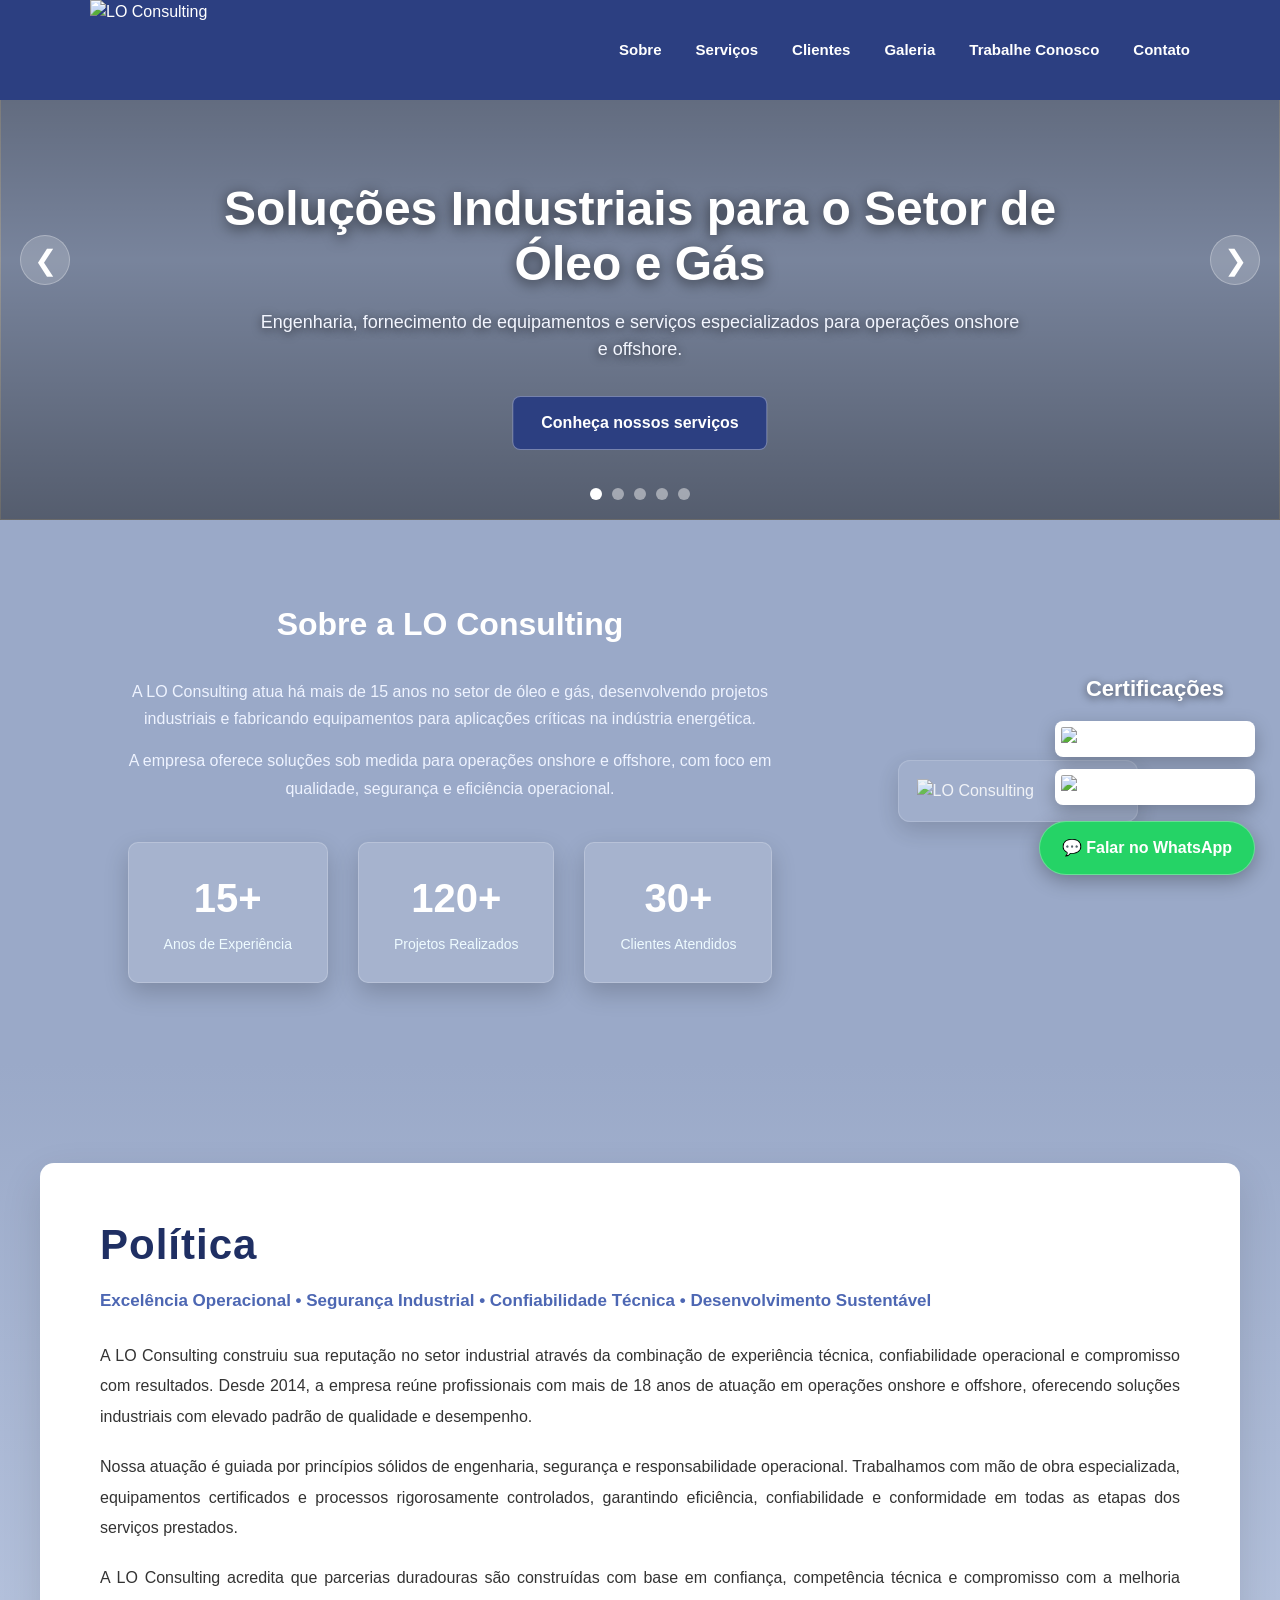
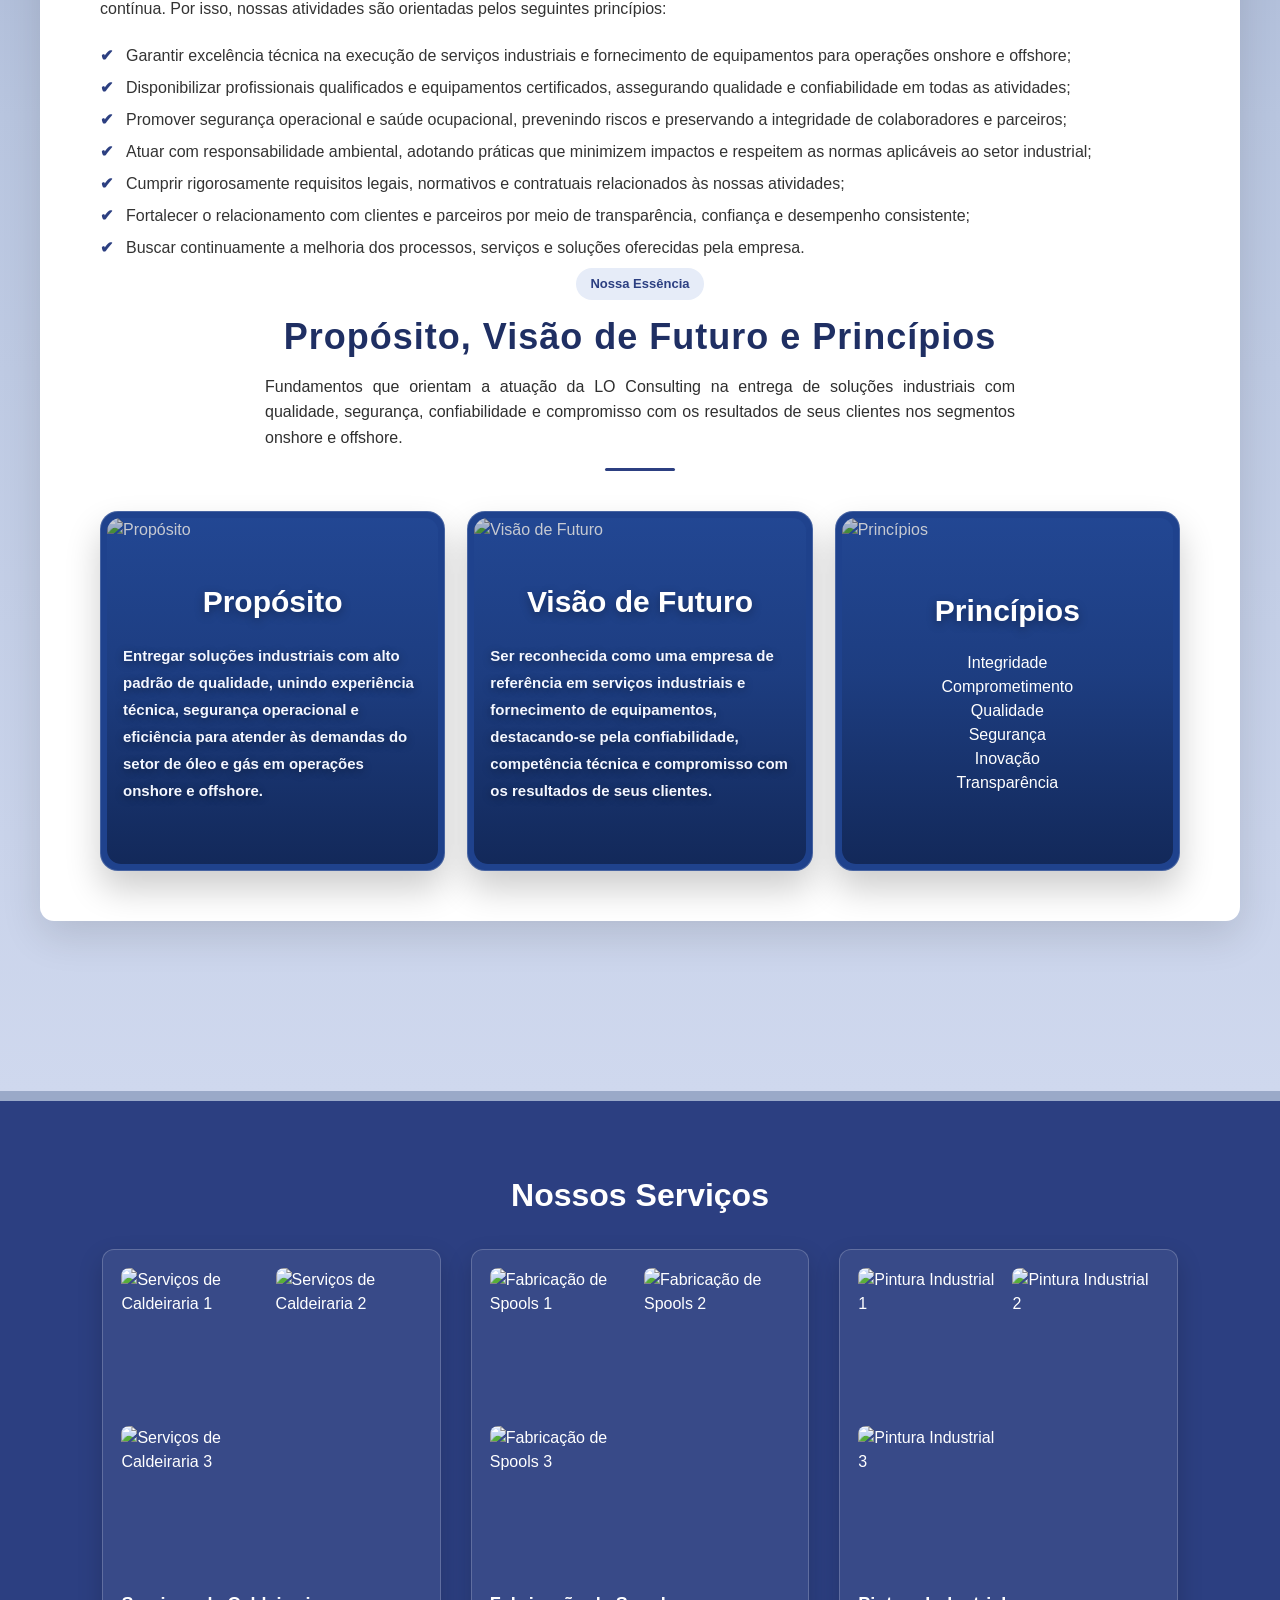
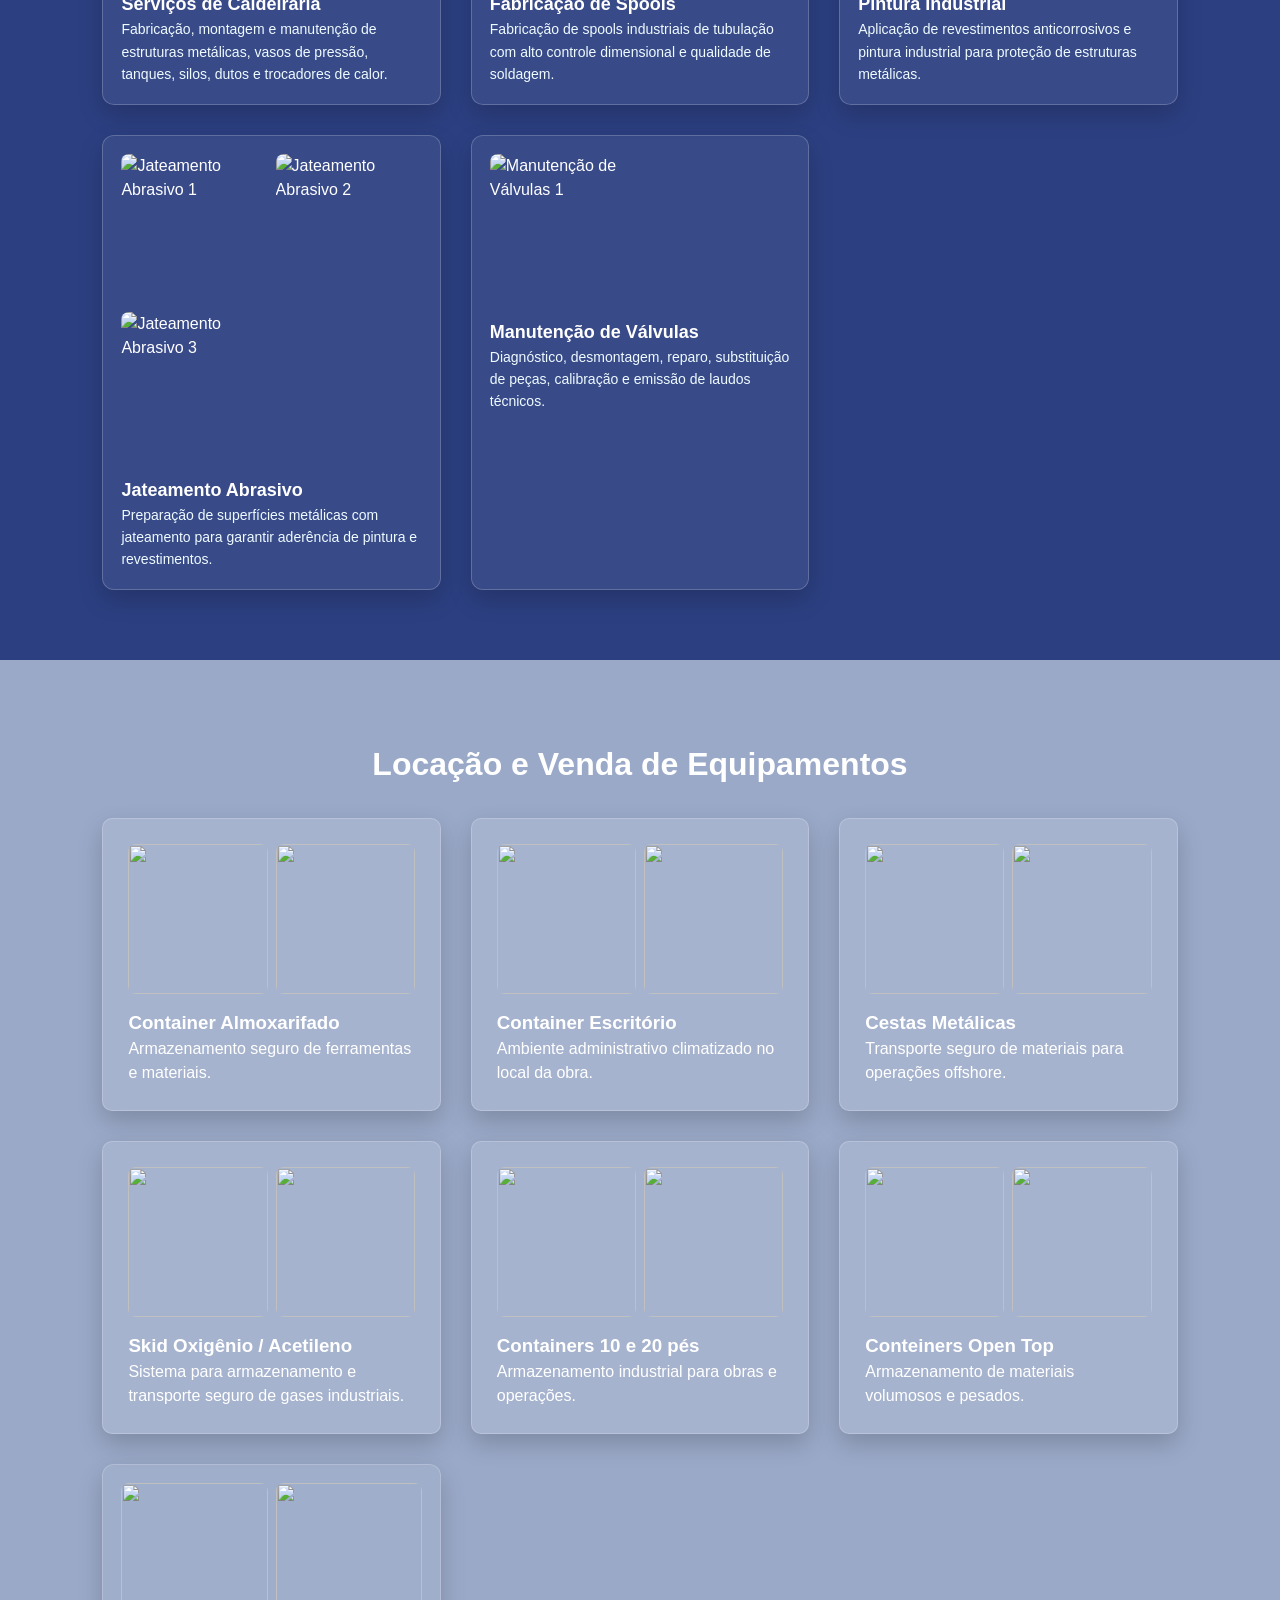
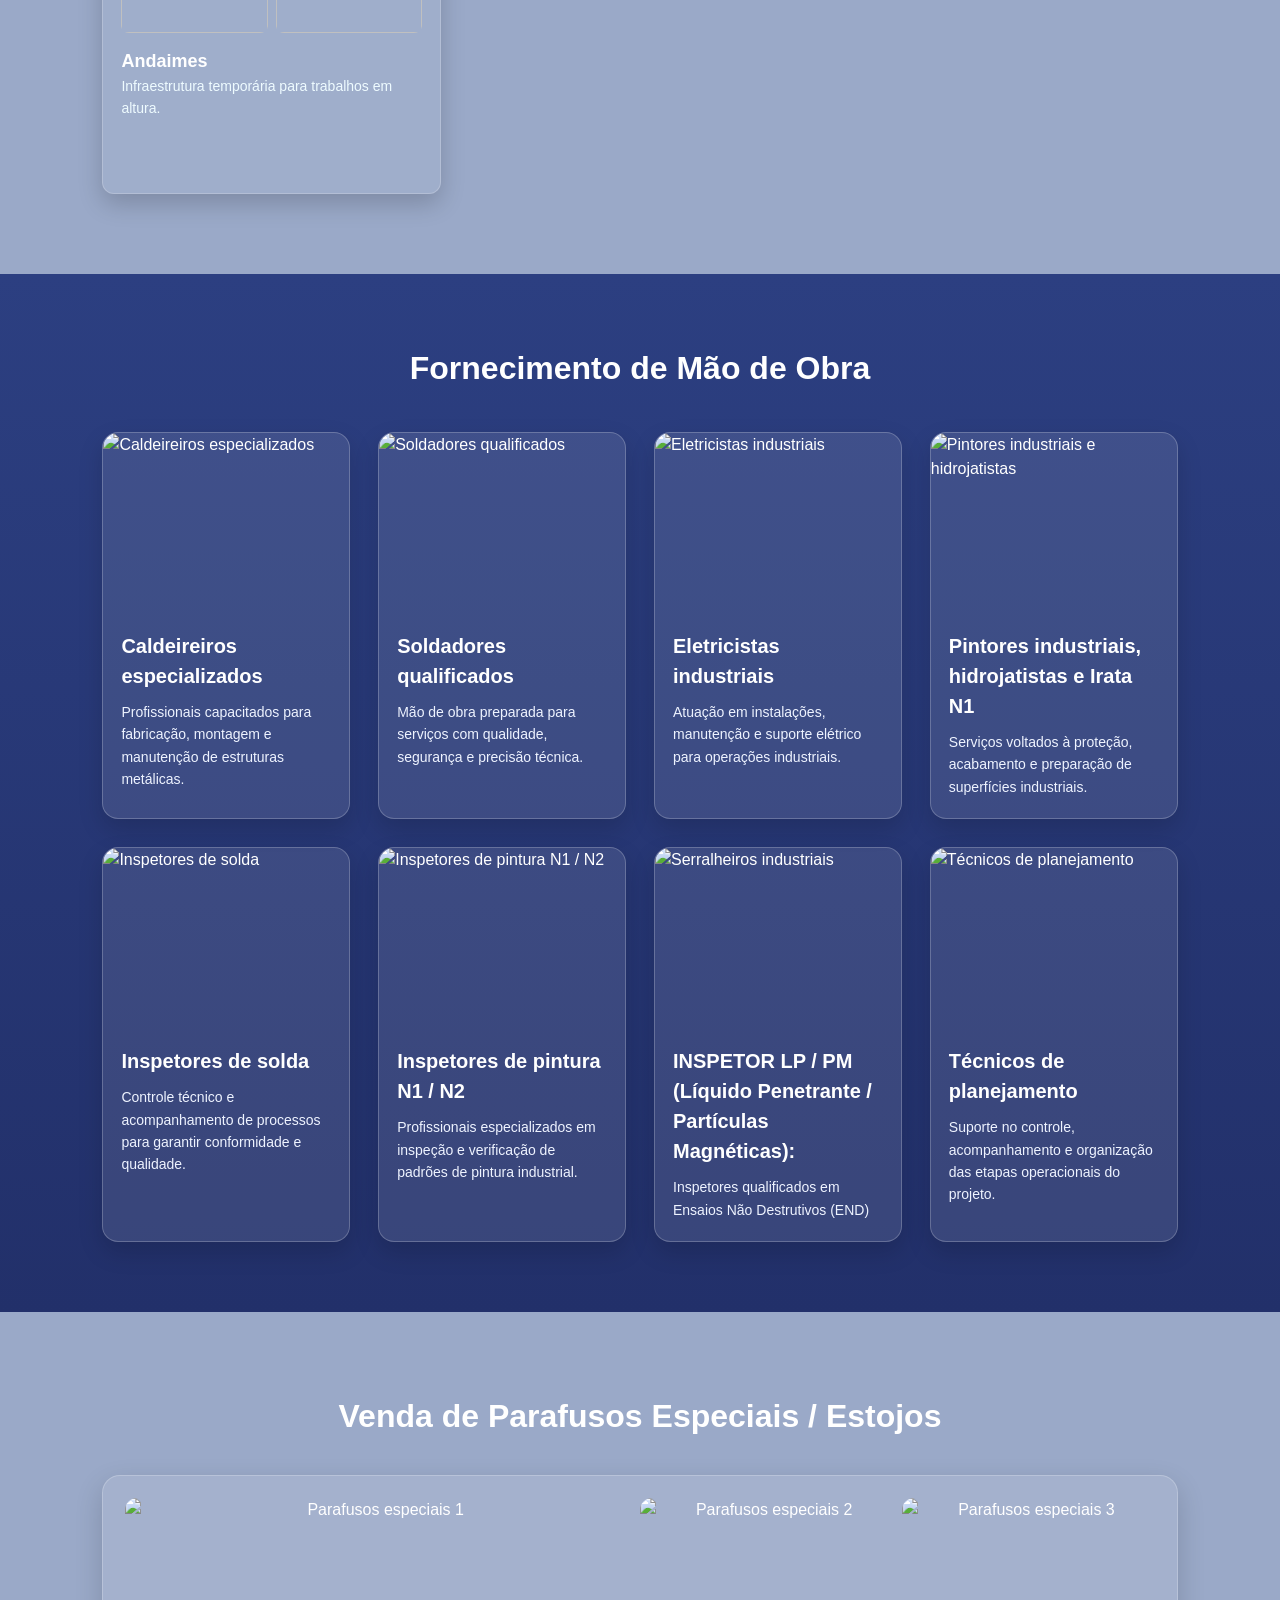
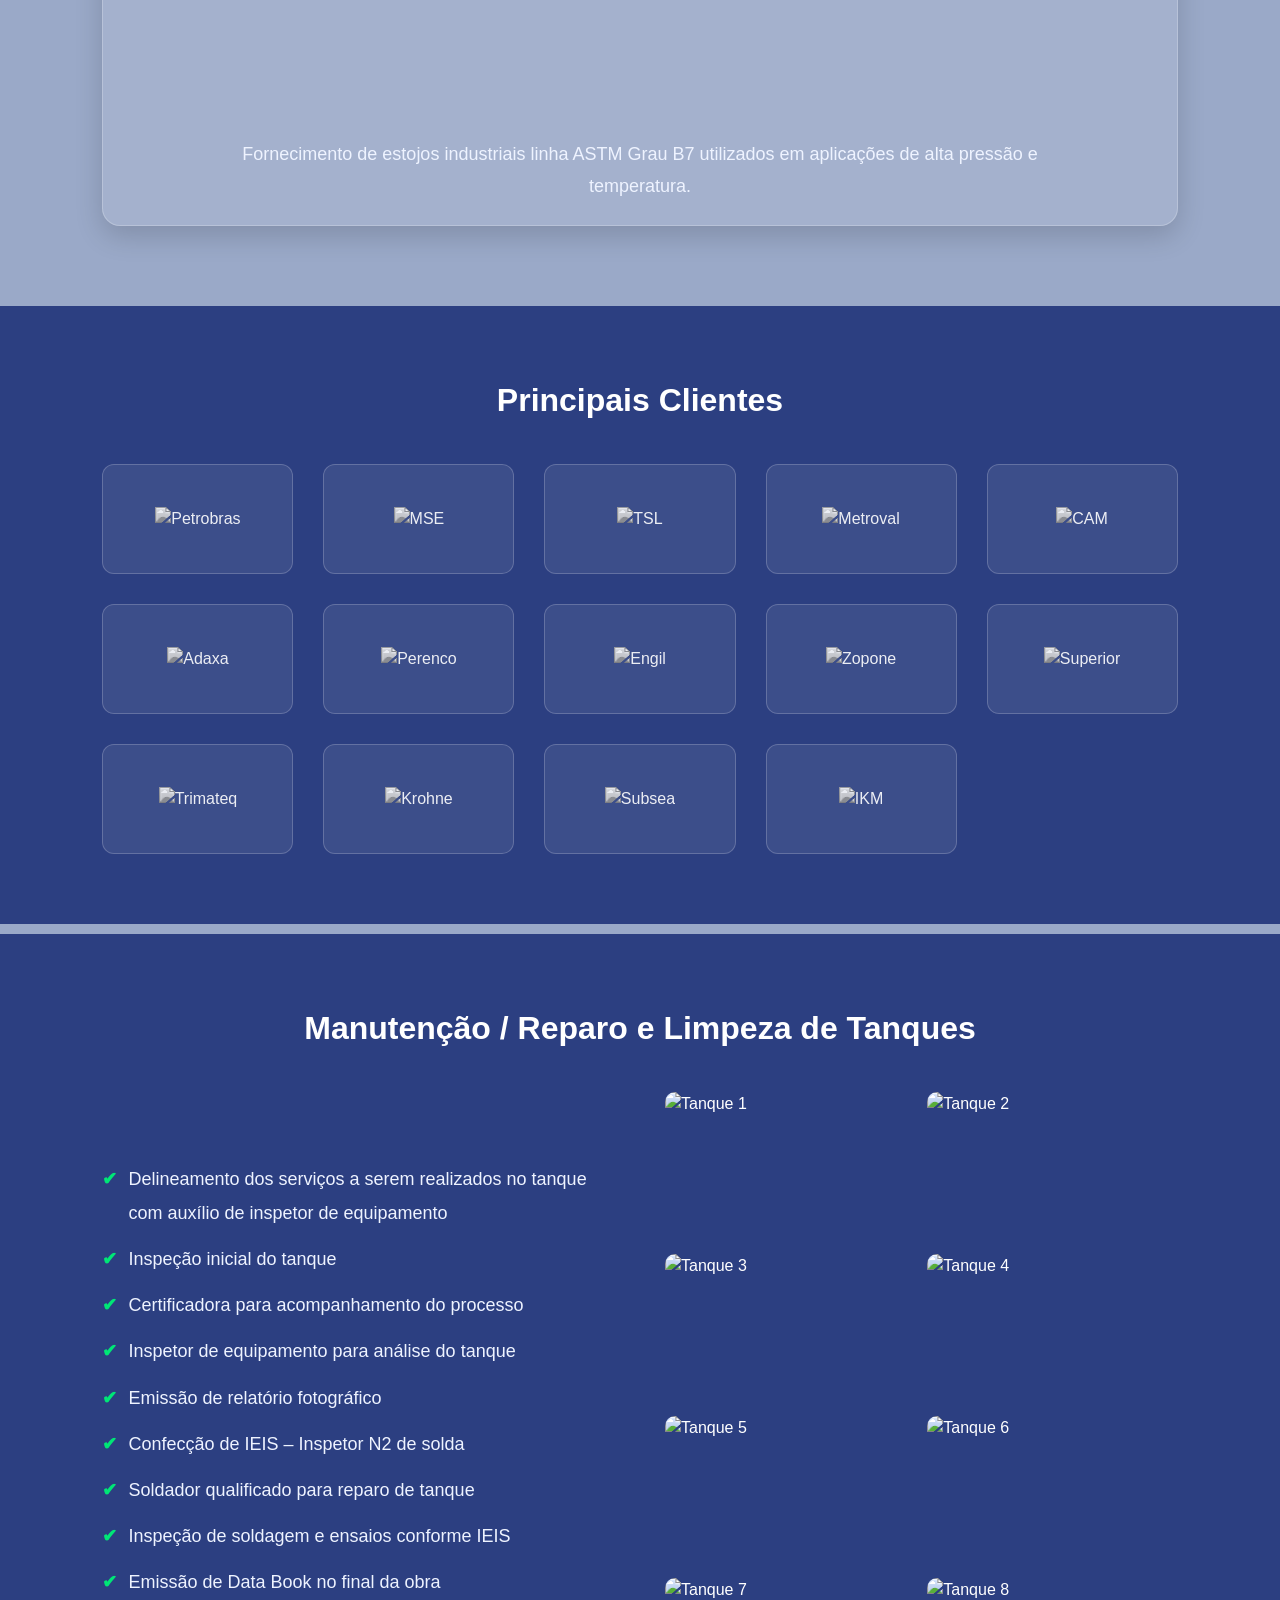
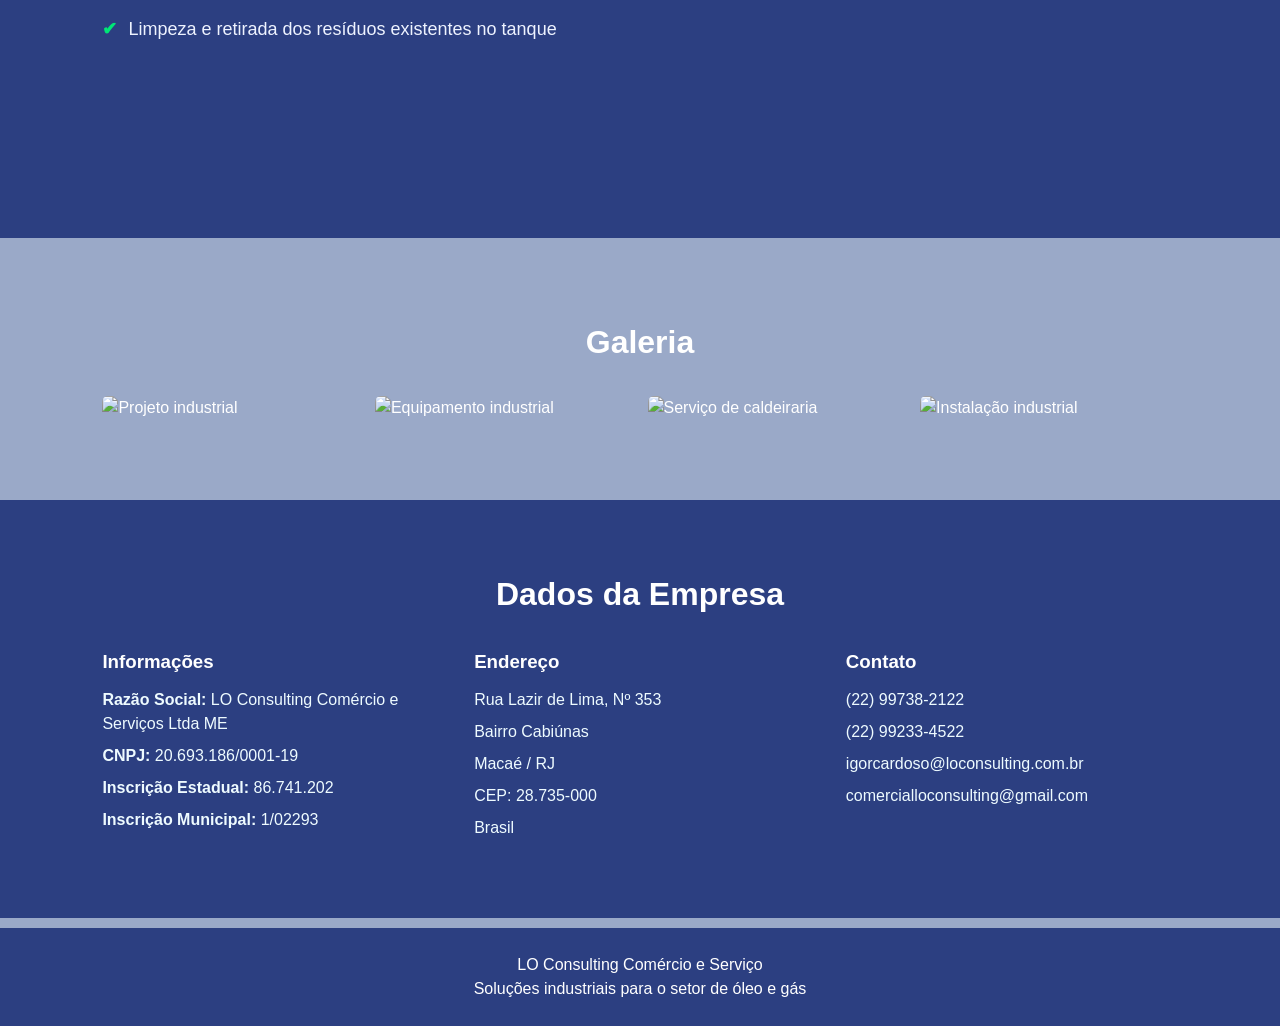
==== index.html @ 10e19c01 "Add files via upload" ====
<!DOCTYPE html>
<html lang="pt-BR">
<head>
  <meta charset="UTF-8">
  <meta name="viewport" content="width=device-width, initial-scale=1.0">
  <title>LO Consulting | Soluções Industriais para Óleo e Gás</title>
  <meta name="description" content="LO Consulting - Engenharia, equipamentos e serviços industriais para o setor de óleo e gás. Soluções para operações onshore e offshore.">
  <meta name="keywords" content="óleo e gás, engenharia industrial, caldeiraria, válvulas industriais, equipamentos offshore">
  <link rel="icon" href="img/logo.png" alt="Logo">
  <link rel="stylesheet" href="style.css">
</head>



<body>

  <!-- HERO -->
 <section class="hero">

  <div class="hero-slider">
    <img src="img/hero1.jpeg" class="slide active">
    <img src="img/hero2.jpeg" class="slide">
    <img src="img/hero3.jpg" class="slide">
    <img src="img/hero4.jpg" class="slide">
    <img src="img/hero5.jpg" class="slide">
  </div>

  <!-- TOPO SOBRE A IMAGEM -->
<div class="hero-top">
  <div class="hero-logo">
    <img src="img/logo.png" alt="LO Consulting">
  </div>

  <nav class="hero-menu">
    <a href="#sobre">Sobre</a>
    <a href="#servicos">Serviços</a>
    <a href="#clientes">Clientes</a>
    <a href="#galeria">Galeria</a>
    <a href="trabalhe-conosco.html">Trabalhe Conosco</a>
    <a href="#dados">Contato</a>
  </nav>

</div>

  <div class="slider-buttons">
    <button id="prev">&#10094;</button>
    <button id="next">&#10095;</button>
  </div>

  <div class="slider-dots"></div>

  <div class="hero-content">
  <h1>Soluções Industriais para o Setor de Óleo e Gás</h1>

  <p>
    Engenharia, fornecimento de equipamentos e serviços especializados
    para operações onshore e offshore.
  </p>
</div>

<a href="#servicos" class="btn">Conheça nossos serviços</a>
</section>

  <!-- SOBRE -->
  <section id="sobre" class="sobre reveal">
   <div class="sobre-container">

<div class="sobre-texto">

<h2 class="section-title">Sobre a LO Consulting</h2>

<p>
A LO Consulting atua há mais de 15 anos no setor de óleo e gás,
desenvolvendo projetos industriais e fabricando equipamentos
para aplicações críticas na indústria energética.
</p>

<p>
A empresa oferece soluções sob medida para operações onshore e offshore,
com foco em qualidade, segurança e eficiência operacional.
</p>

<div class="sobre-numeros">

<div class="numero">
<h3 class="counter" data-target="15">0</h3>
<p>Anos de Experiência</p>
</div>

<div class="numero">
<h3 class="counter" data-target="120">0</h3>
<p>Projetos Realizados</p>
</div>

<div class="numero">
<h3 class="counter" data-target="30">0</h3>
<p>Clientes Atendidos</p>
</div>

</div>

</div>

<div class="sobre-img">
<img src="img/logo.png" alt="LO Consulting">
</div>

</div>
  </section>

<section class="politica-mvv" id="politica-mvv">
  <div class="pmvv-container">

    <div class="pmvv-topo">
      <h2>Política</h2>
      <h3>Excelência Operacional • Segurança Industrial • Confiabilidade Técnica • Desenvolvimento Sustentável</h3>

      <p>
       A LO Consulting construiu sua reputação no setor industrial através da combinação
de experiência técnica, confiabilidade operacional e compromisso com resultados.
Desde 2014, a empresa reúne profissionais com mais de 18 anos de atuação em
operações onshore e offshore, oferecendo soluções industriais com elevado padrão
de qualidade e desempenho.
      </p>
      <p>
Nossa atuação é guiada por princípios sólidos de engenharia, segurança e
responsabilidade operacional. Trabalhamos com mão de obra especializada,
equipamentos certificados e processos rigorosamente controlados, garantindo
eficiência, confiabilidade e conformidade em todas as etapas dos serviços
prestados.
</p>

<p>
A LO Consulting acredita que parcerias duradouras são construídas com base em
confiança, competência técnica e compromisso com a melhoria contínua.
Por isso, nossas atividades são orientadas pelos seguintes princípios:
</p>

      <ul class="pmvv-politica-lista">

<li>Garantir excelência técnica na execução de serviços industriais e fornecimento de equipamentos para operações onshore e offshore;</li>

<li>Disponibilizar profissionais qualificados e equipamentos certificados, assegurando qualidade e confiabilidade em todas as atividades;</li>

<li>Promover segurança operacional e saúde ocupacional, prevenindo riscos e preservando a integridade de colaboradores e parceiros;</li>

<li>Atuar com responsabilidade ambiental, adotando práticas que minimizem impactos e respeitem as normas aplicáveis ao setor industrial;</li>

<li>Cumprir rigorosamente requisitos legais, normativos e contratuais relacionados às nossas atividades;</li>

<li>Fortalecer o relacionamento com clientes e parceiros por meio de transparência, confiança e desempenho consistente;</li>

<li>Buscar continuamente a melhoria dos processos, serviços e soluções oferecidas pela empresa.</li>

</ul>

  <div class="mvv-header">
  <span class="mvv-tag">Nossa Essência</span>
<h2>Propósito, Visão de Futuro e Princípios</h2>
  <p>
    Fundamentos que orientam a atuação da LO Consulting na entrega de soluções
    industriais com qualidade, segurança, confiabilidade e compromisso com os
    resultados de seus clientes nos segmentos onshore e offshore.
  </p>
</div>

  <div class="mvv-grid">

  <div class="mvv-card"
       data-title="Propósito"
       data-image="img/missao.jpg"
       data-text="Entregar soluções industriais com alto padrão de qualidade, unindo experiência técnica, segurança operacional e eficiência para atender às demandas do setor de óleo e gás em operações onshore e offshore.">
    <img src="img/missao.jpg" alt="Propósito" class="mvv-bg">
    <div class="mvv-overlay"></div>
    <div class="mvv-content">
      <h3>Propósito</h3>
      <p>
        Entregar soluções industriais com alto padrão de qualidade, unindo experiência técnica, segurança operacional e eficiência para atender às demandas do setor de óleo e gás em operações onshore e offshore.
      </p>
    </div>
  </div>

  <div class="mvv-card"
       data-title="Visão de Futuro"
       data-image="img/visao.jpg"
       data-text="Ser reconhecida como uma empresa de referência em serviços industriais e fornecimento de equipamentos, destacando-se pela confiabilidade, competência técnica e compromisso com os resultados de seus clientes.">
    <img src="img/visao.jpg" alt="Visão de Futuro" class="mvv-bg">
    <div class="mvv-overlay"></div>
    <div class="mvv-content">
      <h3>Visão de Futuro</h3>
      <p>
        Ser reconhecida como uma empresa de referência em serviços industriais e fornecimento de equipamentos, destacando-se pela confiabilidade, competência técnica e compromisso com os resultados de seus clientes.
      </p>
    </div>
  </div>

  <div class="mvv-card"
       data-title="Princípios"
       data-image="img/valores.jpg"
       data-text="Integridade, comprometimento, qualidade, segurança, inovação e transparência são os princípios que orientam a atuação da LO Consulting em cada projeto e relacionamento com clientes e parceiros.">
    <img src="img/valores.jpg" alt="Princípios" class="mvv-bg">
    <div class="mvv-overlay"></div>
    <div class="mvv-content">
      <h3>Princípios</h3>
      <ul class="mvv-list">
        <li>Integridade</li>
        <li>Comprometimento</li>
        <li>Qualidade</li>
        <li>Segurança</li>
        <li>Inovação</li>
        <li>Transparência</li>
      </ul>
    </div>
  </div>

</div>
    </div>

  </div>
</section>

  <!-- SERVIÇOS -->
  <section id="servicos" class="servicos reveal">

  <h2 class="section-title">Nossos Serviços</h2>

  <div class="services-grid">

    <div class="service-card">
      <div class="service-gallery">
        <img src="img/servico-caldeiraria-1.jpg" alt="Serviços de Caldeiraria 1">
        <img src="img/servico-caldeiraria-2.jpg" alt="Serviços de Caldeiraria 2">
        <img src="img/servico-caldeiraria-3.jpg" alt="Serviços de Caldeiraria 3">
      </div>

      <h3>Serviços de Caldeiraria</h3>

      <p>
        Fabricação, montagem e manutenção de estruturas metálicas,
        vasos de pressão, tanques, silos, dutos e trocadores de calor.
      </p>
    </div>

    <div class="service-card">
      <div class="service-gallery">
        <img src="img/servico-spool-1.jpg" alt="Fabricação de Spools 1">
        <img src="img/servico-spool-2.jpg" alt="Fabricação de Spools 2">
        <img src="img/servico-spool-3.jpg" alt="Fabricação de Spools 3">
      </div>

      <h3>Fabricação de Spools</h3>

      <p>
        Fabricação de spools industriais de tubulação com alto
        controle dimensional e qualidade de soldagem.
      </p>
    </div>

    <div class="service-card">
      <div class="service-gallery">
        <img src="img/servico-pintura-1.jpg" alt="Pintura Industrial 1">
        <img src="img/servico-pintura-2.jpg" alt="Pintura Industrial 2">
        <img src="img/servico-pintura-3.jpg" alt="Pintura Industrial 3">
      </div>

      <h3>Pintura Industrial</h3>

      <p>
        Aplicação de revestimentos anticorrosivos e pintura industrial
        para proteção de estruturas metálicas.
      </p>
    </div>

    <div class="service-card">
      <div class="service-gallery">
        <img src="img/servico-jateamento-1.jpg" alt="Jateamento Abrasivo 1">
        <img src="img/servico-jateamento-2.jpg" alt="Jateamento Abrasivo 2">
        <img src="img/servico-jateamento-3.jpg" alt="Jateamento Abrasivo 3">
      </div>

      <h3>Jateamento Abrasivo</h3>

      <p>
        Preparação de superfícies metálicas com jateamento para
        garantir aderência de pintura e revestimentos.
      </p>
    </div>

    <div class="service-card">
      <div class="service-gallery">
        <img src="img/servico-valvulas-1.jpg" alt="Manutenção de Válvulas 1">
       
      </div>

      <h3>Manutenção de Válvulas</h3>

      <p>
        Diagnóstico, desmontagem, reparo, substituição de peças,
        calibração e emissão de laudos técnicos.
      </p>
    </div>

  </div>

</section>

  <!-- EQUIPAMENTOS -->
  <section class="equipamentos reveal">
  <h2 class="section-title">Locação e Venda de Equipamentos</h2>

  <div class="equip-grid">

    <div class="equip-card">

      <div class="equip-gallery">
        <img src="img/almox1.jpg">
        <img src="img/almox2.jpg">
      </div>

      <h3>Container Almoxarifado</h3>
      <p>Armazenamento seguro de ferramentas e materiais.</p>
    </div>

    <div class="equip-card">

      <div class="equip-gallery">
        <img src="img/escritorio1.jpg">
        <img src="img/escritorio2.jpg">
      </div>

      <h3>Container Escritório</h3>
      <p>Ambiente administrativo climatizado no local da obra.</p>
    </div>

    <div class="equip-card">

      <div class="equip-gallery">
        <img src="img/cesta1.jpg">
        <img src="img/cesta2.jpg">
      </div>

      <h3>Cestas Metálicas</h3>
      <p>Transporte seguro de materiais para operações offshore.</p>
    </div>

    <div class="equip-card">

      <div class="equip-gallery">
        <img src="img/skid1.jpg">
        <img src="img/skid2.jpg">
      </div>

      <h3>Skid Oxigênio / Acetileno</h3>
      <p>Sistema para armazenamento e transporte seguro de gases industriais.</p>
    </div>

    <div class="equip-card">

      <div class="equip-gallery">
        <img src="img/container1.jpg">
        <img src="img/container2.jpg">
      </div>

      <h3>Containers 10 e 20 pés</h3>
      <p>Armazenamento industrial para obras e operações.</p>
    </div>

    <div class="equip-card">
    <div class="equip-gallery">
    <img src="img/container3.jpg">
    <img src="img/container4.jpg">
    </div>
    
    <h3>Conteiners Open Top</h3>
    <p>Armazenamento de materiais volumosos e pesados.</p>
  </div>

  
<div class="service-card">

  <div class="service-gallery">
    <img src="img/andaime1.jpg">
    <img src="img/andaime2.jpg">
  </div>

  <h3>Andaimes</h3>
  <p>Infraestrutura temporária para trabalhos em altura.</p>

</div>
</div>
</section>

  <!-- MÃO DE OBRA -->
  <section class="mao-obra reveal">
  <h2 class="section-title">Fornecimento de Mão de Obra</h2>

  <div class="mao-obra-grid">

    <div class="mao-card">
      <img src="img/caldeireiro.jpg" alt="Caldeireiros especializados">
      <h3>Caldeireiros especializados</h3>
      <p>Profissionais capacitados para fabricação, montagem e manutenção de estruturas metálicas.</p>
    </div>

    <div class="mao-card">
      <img src="img/soldador.jpg" alt="Soldadores qualificados">
      <h3>Soldadores qualificados</h3>
      <p>Mão de obra preparada para serviços com qualidade, segurança e precisão técnica.</p>
    </div>

    <div class="mao-card">
      <img src="img/eletricista.jpg" alt="Eletricistas industriais">
      <h3>Eletricistas industriais</h3>
      <p>Atuação em instalações, manutenção e suporte elétrico para operações industriais.</p>
    </div>

    <div class="mao-card">
      <img src="img/pintor.jpg" alt="Pintores industriais e hidrojatistas">
      <h3>Pintores industriais, hidrojatistas e Irata N1</h3>
      <p>Serviços voltados à proteção, acabamento e preparação de superfícies industriais.</p>
    </div>

    <div class="mao-card">
      <img src="img/inspetor-solda.jpg" alt="Inspetores de solda">
      <h3>Inspetores de solda</h3>
      <p>Controle técnico e acompanhamento de processos para garantir conformidade e qualidade.</p>
    </div>

    <div class="mao-card">
      <img src="img/inspetor-pintura.jpg" alt="Inspetores de pintura N1 / N2">
      <h3>Inspetores de pintura N1 / N2</h3>
      <p>Profissionais especializados em inspeção e verificação de padrões de pintura industrial.</p>
    </div>

    <div class="mao-card">
      <img src="img/inspetorlppm.jpg" alt="Serralheiros industriais">
      <h3>INSPETOR LP / PM (Líquido Penetrante / Partículas Magnéticas):</h3>
      <p>Inspetores qualificados em Ensaios Não Destrutivos (END)</p>

    </div>

    <div class="mao-card">
      <img src="img/planejamento.jpg" alt="Técnicos de planejamento">
      <h3>Técnicos de planejamento</h3>
      <p>Suporte no controle, acompanhamento e organização das etapas operacionais do projeto.</p>
    </div>

  </div>
</section>

  <!-- PARAFUSOS -->
  <section class="parafusos reveal">
  <h2 class="section-title">Venda de Parafusos Especiais / Estojos</h2>

  <div class="parafusos-box">
    <div class="parafusos-gallery">
      <img src="img/parafuso1.jpg" alt="Parafusos especiais 1">
      <img src="img/parafuso2.jpg" alt="Parafusos especiais 2">
      <img src="img/parafuso3.jpg" alt="Parafusos especiais 3">
    </div>

    <div class="parafusos-content">
      <p>
        Fornecimento de estojos industriais linha ASTM Grau B7 utilizados em
        aplicações de alta pressão e temperatura.
      </p>
    </div>
  </div>
</section>

  
  <!-- CLIENTES -->
  <section id="clientes" class="clientes reveal">
    <h2 class="section-title">Principais Clientes</h2>

   <div class="clientes-grid">

  <div><img src="img/petrobras.png" alt="Petrobras"></div>
  <div><img src="img/mse.png" alt="MSE"></div>
  <div><img src="img/tsl.png" alt="TSL"></div>
  <div><img src="img/metroval.png" alt="Metroval"></div>
  <div><img src="img/cam.png" alt="CAM"></div>
  <div><img src="img/adaxa.png" alt="Adaxa"></div>
  <div><img src="img/perenco.png" alt="Perenco"></div>
  <div><img src="img/engil.png" alt="Engil"></div>
  <div><img src="img/zopone.png" alt="Zopone"></div>
  <div><img src="img/superior.png" alt="Superior"></div>
  <div><img src="img/trimateq.png" alt="Trimateq"></div>
  <div><img src="img/krohne.png" alt="Krohne"></div>
  <div><img src="img/subsea.png" alt="Subsea"></div>
  <div><img src="img/ikm.png" alt="IKM"></div>

</div>
  </section>

  <!--limpeza e manutençao de tanques-->
  <section class="tanques reveal">

  <h2 class="section-title">Manutenção / Reparo e Limpeza de Tanques</h2>

  <div class="tanques-container">

    <div class="tanques-texto">

      <ul>

        <li>Delineamento dos serviços a serem realizados no tanque com auxílio de inspetor de equipamento</li>

        <li>Inspeção inicial do tanque</li>

        <li>Certificadora para acompanhamento do processo</li>

        <li>Inspetor de equipamento para análise do tanque</li>

        <li>Emissão de relatório fotográfico</li>

        <li>Confecção de IEIS – Inspetor N2 de solda</li>

        <li>Soldador qualificado para reparo de tanque</li>

        <li>Inspeção de soldagem e ensaios conforme IEIS</li>

        <li>Emissão de Data Book no final da obra</li>

        <li>Limpeza e retirada dos resíduos existentes no tanque</li>

      </ul>

    </div>


    <div class="tanques-gallery">

      <img src="img/tanque1.jpg" alt="Tanque 1">
      <img src="img/tanque2.jpg" alt="Tanque 2">
      <img src="img/tanque3.jpg" alt="Tanque 3">
      <img src="img/tanque4.jpg" alt="Tanque 4">
      <img src="img/tanque5.jpg" alt="Tanque 5">
      <img src="img/tanque6.jpg" alt="Tanque 6">
      <img src="img/tanque7.jpg" alt="Tanque 7">
      <img src="img/tanque8.jpg" alt="Tanque 8">

    </div>

  </div>

</section>

  <!-- GALERIA -->
  <section id="galeria" class="reveal">
    <h2 class="section-title">Galeria</h2>

    <div class="gallery">
      <img src="img/projeto1.jpg" alt="Projeto industrial">
      <img src="img/projeto2.jpg" alt="Equipamento industrial">
      <img src="img/projeto3.jpg" alt="Serviço de caldeiraria">
      <img src="img/projeto4.jpg" alt="Instalação industrial">
    </div>
  </section>

  <!-- DADOS -->
  <section id="dados" class="dados-empresa reveal">
    <h2 class="section-title">Dados da Empresa</h2>

    <div class="dados-grid">
      <div>
        <h3>Informações</h3>
        <p><strong>Razão Social:</strong> LO Consulting Comércio e Serviços Ltda ME</p>
        <p><strong>CNPJ:</strong> 20.693.186/0001-19</p>
        <p><strong>Inscrição Estadual:</strong> 86.741.202</p>
        <p><strong>Inscrição Municipal:</strong> 1/02293</p>
      </div>

      <div>
        <h3>Endereço</h3>
        <p>Rua Lazir de Lima, Nº 353</p>
        <p>Bairro Cabiúnas</p>
        <p>Macaé / RJ</p>
        <p>CEP: 28.735-000</p>
        <p>Brasil</p>
      </div>

      <div>
        <h3>Contato</h3>
        <p>(22) 99738-2122</p>
        <p>(22) 99233-4522</p>
        <p>igorcardoso@loconsulting.com.br</p>
        <p>comercialloconsulting@gmail.com</p>
      </div>
    </div>
  </section>

  <footer>
    <p>LO Consulting Comércio e Serviço</p>
    <p>Soluções industriais para o setor de óleo e gás</p>
  </footer>

  <div id="image-modal" class="image-modal">
    <span class="close">&times;</span>
    <img class="modal-content" id="modal-img" alt="Imagem ampliada">
  </div>
  
  <div class="certificados-flutuantes">

<div class="certificados-titulo">
Certificações
</div>

<img src="img/iso.png" 
class="certificado-float" 
alt="Certificação ISO">

<img src="img/crc.png" 
class="certificado-float" 
alt="Certificado CRC">

</div>

  <a class="whatsapp"
     href="https://wa.me/5522997382122"
     target="_blank"
     aria-label="Falar com LO Consulting no WhatsApp">
    💬 Falar no WhatsApp
  </a>

  <script src="script.js"></script>

<div id="mvvModal" class="mvv-modal">
  <div class="mvv-modal-box">
    <span class="mvv-modal-close">&times;</span>

    <div class="mvv-modal-img-wrap">
      <div id="mvvModalBg" class="mvv-modal-img-bg"></div>
      <img id="mvvModalImg" class="mvv-modal-img-main" src="" alt="">
    </div>

    <h3 id="mvvModalTitle"></h3>
    <div id="mvvModalText"></div>
  </div>
</div>
</body>
</html>
---- style.css ----
/* RESET */
* {
  margin: 0;
  padding: 0;
  box-sizing: border-box;
  font-family: Arial, Helvetica, sans-serif;
}

:root {
  --azul-escuro: #2c3f81;
  --azul-claro: #9aa9c8;
  --azul-hover: #23326a;
  --texto: #ffffff;
  --texto-suave: #eef3ff;
  --card-bg: rgba(255, 255, 255, 0.12);
  --card-border: rgba(255, 255, 255, 0.2);
  --shadow: 0 10px 25px rgba(0, 0, 0, 0.18);
}

html {
  scroll-behavior: smooth;
}

body {
  background: var(--azul-claro);
  color: var(--texto);
  line-height: 1.5;
}

/* IMAGE MODAL */
.image-modal {
  display: none;
  position: fixed;
  inset: 0;
  z-index: 999;
  background: rgba(0, 0, 0, 0.9);
  justify-content: center;
  align-items: center;
  cursor: pointer;
}

.image-modal img {
  max-width: 90%;
  max-height: 90%;
}

.modal-content {
  border-radius: 10px;
}

.close {
  position: absolute;
  top: 30px;
  right: 40px;
  color: white;
  font-size: 40px;
  cursor: pointer;
}

/* HERO */
.hero {
  height: 520px;
  position: relative;
  display: flex;
  align-items: center;
  justify-content: center;
  text-align: center;
  color: white;
  overflow: hidden;
  padding-top: 80px;
}

.hero::after {
  content: "";
  position: absolute;
  inset: 0;
  background: linear-gradient(
    to bottom,
    rgba(0, 0, 0, 0.45),
    rgba(0, 0, 0, 0.22),
    rgba(0, 0, 0, 0.45)
  );
  z-index: 1;
}

.hero-slider {
  position: absolute;
  inset: 0;
  z-index: 0;
}

.slide {
  position: absolute;
  inset: 0;
  width: 100%;
  height: 100%;
  object-fit: cover;
  opacity: 0;
  transition: opacity 1s ease-in-out;
}

.slide.active {
  opacity: 1;
}

/* TOPO DO HERO */
.hero-top {
  position: absolute;
  top: 0;
  left: 0;
  width: 100%;
  min-height: 100px;
  background: var(--azul-escuro);
  display: flex;
  align-items: center;
  justify-content: space-between;
  padding: 0 90px;
  z-index: 5;
}

.hero-logo img {
  height: 100px;
  width: auto;
  display: block;
}

.hero-menu {
  display: flex;
  align-items: center;
  gap: 34px;
}
.menu-curriculo{
background:#2ecc71;
padding:8px 16px;
border-radius:6px;
color:white !important;
font-weight:bold;
transition:0.3s;
}

.menu-curriculo:hover{
background:#27ae60;
}
.hero-menu a {
  color: white;
  text-decoration: none;
  font-weight: 600;
  font-size: 15px;
  transition: color 0.3s ease;
  position: relative;
}

.hero-menu a::after {
  content: "";
  position: absolute;
  left: 0;
  bottom: -6px;
  width: 0;
  height: 2px;
  background: var(--azul-claro);
  transition: width 0.3s ease;
}

.hero-menu a:hover {
  color: var(--azul-claro);
}

.hero-menu a:hover::after {
  width: 100%;
}

/* CERTIFICADOS FLUTUANTES */
.certificados-flutuantes {
  position: fixed;
  right: 25px;
  bottom: 95px;
  display: flex;
  flex-direction: column;
  gap: 12px;
  z-index: 200;
}

.certificados-titulo {
  color: white;
  font-weight: bold;
  font-size: 22px;
  text-align: center;
  margin-bottom: 4px;
  text-shadow: 0 2px 8px rgba(0, 0, 0, 0.6);
}

.certificado-float {
  width: 200px;
  background: white;
  border-radius: 8px;
  box-shadow: 0 6px 18px rgba(0, 0, 0, 0.25);
  padding: 6px;
  cursor: pointer;
  transition: transform 0.3s ease, box-shadow 0.3s ease;
}

.certificado-float:hover {
  transform: scale(1.05);
  box-shadow: 0 10px 24px rgba(0, 0, 0, 0.3);
}




/* CONTEÚDO CENTRAL */
.hero-content {
  position: absolute;
  top: 55%;
  left: 50%;
  transform: translate(-50%, -50%);
  z-index: 2;
  width: min(900px, calc(100% - 40px));
  text-align: center;
  display: flex;
  flex-direction: column;
  align-items: center;
  justify-content: center;
}

.hero h1 {
  width: 100%;
  font-size: 48px;
  line-height: 1.15;
  margin: 0 0 18px 0;
  text-align: center;
  text-shadow: 0 3px 14px rgba(0, 0, 0, 0.65);
}

.hero p {
  width: 100%;
  max-width: 760px;
  margin: 0 auto 28px auto;
  font-size: 18px;
  color: #f3f6ff;
  text-align: center;
  text-shadow: 0 2px 10px rgba(0, 0, 0, 0.65);
}

.btn {
  position: absolute;
  bottom: 70px;
  left: 50%;
  transform: translateX(-50%);
  z-index: 3;
  background: var(--azul-escuro);
  color: #fff;
  padding: 14px 28px;
  text-decoration: none;
  border-radius: 8px;
  font-weight: bold;
  display: inline-block;
  transition: 0.3s;
  border: 1px solid rgba(255, 255, 255, 0.35);
}

.btn:hover {
  background: var(--azul-hover);
  box-shadow: 0 5px 15px rgba(0, 0, 0, 0.25);
}

/* CONTROLES DO SLIDER */
.slider-buttons {
  position: absolute;
  top: 50%;
  width: 100%;
  display: flex;
  justify-content: space-between;
  transform: translateY(-50%);
  z-index: 3;
  padding: 0 20px;
}

.slider-buttons button {
  background: rgba(255, 255, 255, 0.18);
  border: 1px solid rgba(255, 255, 255, 0.28);
  color: white;
  font-size: 28px;
  width: 50px;
  height: 50px;
  cursor: pointer;
  border-radius: 50%;
  display: flex;
  align-items: center;
  justify-content: center;
  transition: 0.3s;
}

.slider-buttons button:hover {
  background: rgba(255, 255, 255, 0.35);
}

.slider-dots {
  position: absolute;
  bottom: 20px;
  width: 100%;
  display: flex;
  justify-content: center;
  gap: 10px;
  z-index: 3;
}

.dot {
  width: 12px;
  height: 12px;
  background: white;
  opacity: 0.45;
  border-radius: 50%;
  cursor: pointer;
}

.dot.active {
  opacity: 1;
  background: #fff;
}

/* SEÇÕES */
section {
  padding: 70px 8%;
  margin-bottom: 10px;
  color: white;
}

.section-title {
  font-size: 32px;
  margin-bottom: 30px;
  color: white;
  text-align: center;
}

/* SOBRE */
.sobre {
  background: var(--azul-claro);
}

.sobre-container {
  display: grid;
  grid-template-columns: 1fr 320px;
  gap: 60px;
  align-items: center;
  max-width: 1100px;
  margin: auto;
}

.sobre-texto {
  text-align: center;
}

.sobre-texto .section-title {
  text-align: center;
}

.sobre-texto p {
  max-width: 760px;
  margin: 0 auto 15px;
  line-height: 1.7;
  color: var(--texto-suave);
}

.sobre-img {
  display: flex;
  justify-content: center;
  align-items: center;
}

.sobre-img img {
  width: 240px;
  height: auto;
  opacity: 0.85;
  filter: brightness(1.1);
  transition: all 0.4s ease;
  border-radius: 12px;
  padding: 18px;
  background: rgba(255, 255, 255, 0.08);
  border: 1px solid rgba(255, 255, 255, 0.18);
  box-shadow: 0 8px 25px rgba(0, 0, 0, 0.18);
  animation: logoFloat 5s ease-in-out infinite;
}

.sobre-img img:hover {
  transform: scale(1.05) translateY(-4px);
  box-shadow: 0 14px 35px rgba(0, 0, 0, 0.28);
  filter: brightness(1.2);
}

@keyframes logoFloat {
  0% {
    transform: translateY(0);
  }
  50% {
    transform: translateY(-6px);
  }
  100% {
    transform: translateY(0);
  }
}

.sobre-numeros {
  display: flex;
  justify-content: center;
  gap: 30px;
  margin-top: 40px;
  flex-wrap: wrap;
}

.numero {
  background: var(--card-bg);
  padding: 25px 35px;
  border-radius: 10px;
  box-shadow: var(--shadow);
  text-align: center;
  transition: 0.3s;
  border: 1px solid var(--card-border);
  min-width: 180px;
}

.numero:hover {
  transform: translateY(-6px);
}

.numero h3 {
  font-size: 40px;
  color: white;
  margin-bottom: 5px;
}

.numero p {
  font-size: 14px;
  color: #eefbff;
  margin: 0;
}

/* =================================
   POLÍTICA + MISSÃO / VISÃO / VALORES
================================= */

.politica-mvv{
  background: linear-gradient(
  180deg,
  #9aa9c8 0%,
  #b8c5df 40%,
  #cfd8ee 100%
  );
  
  padding:100px 20px;
  position:relative;
}


.pmvv-container{
  max-width: 1200px;
  margin: 0 auto;
}

/* TOPO */

.pmvv-topo{
  background:white;
  padding:50px 60px;
  border-radius:14px;
  box-shadow:0 15px 40px rgba(0,0,0,0.12);
  margin-bottom:70px;
  
}

.pmvv-topo h2{
  font-size: 42px;
  letter-spacing:1px;
  color: #1f2f63;
  margin-bottom: 12px;
  font-weight: 800;
}

.pmvv-topo h3{
  font-size: 17px;
  color: #4d67b3;
  margin-bottom: 28px;
  font-weight: 700;
}

.pmvv-topo p{
  font-size: 16px;
  line-height: 1.9;
  color: #333;
  margin-bottom: 20px;
  text-align: justify;
}

.pmvv-politica-lista{
list-style:none;
padding:0;
}

.pmvv-politica-lista li{
padding-left:26px;
color:#333;
position:relative;
margin-bottom:8px;
}

.pmvv-politica-lista li::before{
content:"✔";
position:absolute;
left:0;
color:#2c3f81;
font-weight:bold;
}
/* GRID */

.pmvv-grid{
  display: grid;
  grid-template-columns: repeat(3, 1fr);
  gap: 40px;
  align-items: start;
}

/* ITEM */

.pmvv-item{
  text-align: center;
}

/* CAIXA DA IMAGEM */

.pmvv-imgbox{
  width: 100%;
  max-width: 260px;
  height: 260px;
  margin: 0 auto 24px;
  border: 2px solid #d8deef;
  border-radius: 18px;
  background: #fff;
  box-shadow: 0 10px 25px rgba(0,0,0,0.08);
  display: flex;
  align-items: center;
  justify-content: center;
  padding: 10px;
  overflow: hidden;
}

.pmvv-imgbox img{
  width: 100%;
  height: 100%;
  object-fit: contain; /* mostra a imagem inteira */
  object-position: center;
  display: block;
}

/* TEXTO */

.pmvv-texto h4{
  font-size: 26px;
  color: #1f2f63;
  margin-bottom: 16px;
  font-weight: 800;
}

.pmvv-texto p{
  font-size: 15px;
  line-height: 1.9;
  color: #444;
  text-align: left;
}

.pmvv-texto ul{
  list-style: none;
  padding: 0;
  margin: 0;
  text-align: left;
}

.pmvv-texto ul li{
  font-size: 15px;
  line-height: 1.9;
  color: #444;
  position: relative;
  padding-left: 16px;
  margin-bottom: 2px;
}

.pmvv-texto ul li::before{
  content: "•";
  position: absolute;
  left: 0;
  top: 0;
  color: #39539e;
  font-weight: bold;
}

/* RESPONSIVO */

@media (max-width: 950px){
  .pmvv-grid{
    grid-template-columns: 1fr;
    gap: 50px;
  }

  .pmvv-item{
    max-width: 420px;
    margin: 0 auto;
  }
}

@media (max-width: 600px){
  .politica-mvv{
    padding: 60px 15px;
  }

  .pmvv-topo h2{
    font-size: 32px;
  }

  .pmvv-topo h3{
    font-size: 16px;
  }

  .pmvv-topo p,
  .pmvv-politica-lista li,
  .pmvv-texto p,
  .pmvv-texto ul li{
    font-size: 14px;
  }

  .pmvv-imgbox{
    max-width: 220px;
    height: 220px;
  }

  .pmvv-texto h4{
    font-size: 24px;
  }
}

/* =========================
   MISSÃO / VISÃO / VALORES
========================= */

.mvv-section{
  padding: 70px 20px;
  background: linear-gradient(180deg, #16367a 0%, #234b9b 100%);
}

.mvv-container{
  max-width: 1250px;
  margin: 0 auto;
}

.mvv-header{
text-align:center;
margin-bottom:40px;
}

.mvv-tag{
color:#2c3f81;
background:#e6ecf8;
padding:6px 14px;
border-radius:20px;
font-size:13px;
font-weight:600;
display:inline-block;
margin-bottom:10px;
}

.mvv-header h2{
color:#1f2f63;
font-size:36px;
margin-bottom:10px;
}

.mvv-header p{
color:#2f2f2f;
font-size:16px;
max-width:750px;
margin:auto;
line-height:1.6;
}

.mvv-header::after{
content:"";
width:70px;
height:3px;
background:#2c3f81;
display:block;
margin:18px auto 0;
border-radius:2px;
}
.mvv-grid{
  display: grid;
  grid-template-columns: repeat(3, 1fr);
  gap: 22px;
}

.mvv-card{
  position: relative;
  min-height: 360px;
  border-radius: 18px;
  overflow: hidden;
  border: 1px solid rgba(255,255,255,0.18);
  box-shadow: 0 18px 35px rgba(0,0,0,0.20);
  background: #1f428d;
}

.mvv-bg{
  position: absolute;
  top: 6px;
  left: 6px;
  right: 6px;
  bottom: 6px;
  width: calc(100% - 12px);
  height: calc(100% - 12px);
  object-fit: cover;
  object-position: center;
  border-radius: 14px;
  background: #2954ac;
  z-index: 1;
}

.mvv-overlay{
  position: absolute;
  top: 6px;
  left: 6px;
  right: 6px;
  bottom: 6px;
  border-radius: 14px;
  background: linear-gradient(
    to bottom,
    rgba(10, 24, 58, 0.22) 0%,
    rgba(10, 24, 58, 0.38) 45%,
    rgba(10, 24, 58, 0.72) 100%
  );
  z-index: 2;
}

.mvv-content{
  position: absolute;
  inset: 0;
  z-index: 3;
  display: flex;
  flex-direction: column;
  justify-content: center;
  align-items: center;
  padding: 28px 22px;
  text-align: center;
}

.mvv-content h3{
  margin: 0 0 18px;
  color: #ffffff;
  font-size: 30px;
  font-weight: 800;
  text-shadow: 0 3px 10px rgba(0,0,0,0.35);
}

.mvv-content p{
  margin: 0;
  color: #f4f7ff;
  font-size: 15px;
  line-height: 1.8;
  font-weight: 600;
  text-shadow: 0 2px 8px rgba(0,0,0,0.40);
  text-align: left;
}

.mvv-list{
  list-style: none;
  margin: 0;
  padding: 0;
}


.mvv-list{
  list-style: none;
  margin: 0;
  padding: 0;
  text-align: center;
}

.mvv-card:hover{
  transform: translateY(-5px);
  transition: 0.3s ease;
  box-shadow: 0 24px 45px rgba(0,0,0,0.26);
}

/*modal*/
.mvv-card{
  cursor:pointer;
}

.mvv-modal{
  display:none;
  position:fixed;
  inset:0;
  background:rgba(0,0,0,0.72);
  z-index:9999;
  justify-content:center;
  align-items:center;
  padding:20px;
}

.mvv-modal.active{
  display:flex;
}

.mvv-modal-box{
  position:relative;
  width:min(900px,95%);
  max-height:90vh;
  overflow-y:auto;
  background:#ffffff;
  border-radius:18px;
  box-shadow:0 18px 45px rgba(0,0,0,0.35);
  padding:22px;
  animation:mvvModalFade 0.25s ease;
}

.mvv-modal-img-wrap{
  position:relative;
  width:100%;
  height:420px;
  display:flex;
  align-items:center;
  justify-content:center;
  overflow:hidden;
  border-radius:14px;
  margin-bottom:20px;
  background:#0f1f45;
}

.mvv-modal-img-bg{
  position:absolute;
  inset:0;
  background-size:cover;
  background-position:center;
  filter:blur(22px);
  transform:scale(1.15);
  opacity:0.55;
}

.mvv-modal-img-main{
  position:relative;
  z-index:2;
  max-width:100%;
  max-height:380px;
  width:auto;
  height:auto;
  object-fit:contain;
  border-radius:12px;
  box-shadow:0 10px 30px rgba(0,0,0,0.28);
}

.mvv-modal-box h3{
  color:#1f2f63;
  font-size:32px;
  margin-bottom:14px;
}

#mvvModalText{
  color:#333;
  font-size:17px;
  line-height:1.8;
}

.mvv-modal-close{
  position:absolute;
  top:12px;
  right:18px;
  font-size:34px;
  color:#1f2f63;
  cursor:pointer;
  font-weight:bold;
  z-index:5;
}

@keyframes mvvModalFade{
  from{
    opacity:0;
    transform:translateY(15px) scale(0.98);
  }
  to{
    opacity:1;
    transform:translateY(0) scale(1);
  }
}


/* SERVIÇOS */
.servicos {
  background: var(--azul-escuro);
}

.services-grid {
  display: grid;
  grid-template-columns: repeat(auto-fit, minmax(260px, 1fr));
  gap: 30px;
}

.service-card {
  background: rgba(255, 255, 255, 0.06);
  border: 1px solid var(--card-border);
  border-radius: 12px;
  padding: 18px;
  box-shadow: var(--shadow);
  transition: 0.3s;

  display: flex;
  flex-direction: column;
  justify-content: flex-start;

  min-height: 330px;
}

.service-card:hover {
  transform: translateY(-8px);
  box-shadow: 0 10px 25px rgba(0, 0, 0, 0.22);
}

/* GALERIA DE IMAGENS */
.service-gallery {
  display: grid;
  grid-template-columns: 1fr 1fr;
  gap: 8px;
  margin-bottom: 15px;
}

.service-gallery img {
  width: 100%;
  height: 150px;
  object-fit: cover;
  border-radius: 8px;
  transition: transform 0.3s ease;
}

.service-gallery img:hover {
  transform: scale(1.05);
}

/* TEXTO */
.service-card h3 {
  font-size: 18px;
  color: white;
}

.service-card p {
  color: #eefbff;
  font-size: 14px;
  line-height: 1.6;
}

/* EQUIPAMENTOS */
.equipamentos {
  background: var(--azul-claro);
}

.equip-grid {
  display: grid;
  grid-template-columns: repeat(auto-fit, minmax(250px, 1fr));
  gap: 30px;
}

.equip-card {
  background: var(--card-bg);
  padding: 25px;
  border-radius: 10px;
  box-shadow: var(--shadow);
  border: 1px solid var(--card-border);
  transition: 0.3s;
}

.equip-card:hover {
  transform: translateY(-8px);
  box-shadow: 0 10px 25px rgba(0, 0, 0, 0.22);
}

.equip-gallery{
  display:grid;
  grid-template-columns:1fr 1fr;
  gap:8px;
  margin-bottom:15px;
}

.equip-gallery img{
  width:100%;
  height:150px;
  object-fit:cover;
  border-radius:8px;
  cursor:pointer;
  transition:transform 0.35s ease;
}

.equip-gallery img:hover{
  transform:scale(1.05);
}

/* MÃO DE OBRA / PARAFUSOS */
.mao-obra {
  background: linear-gradient(180deg, #2c3f81, #22306a);
  text-align: center;
}

.mao-obra-grid {
  max-width: 1200px;
  margin: 40px auto 0;
  display: grid;
  grid-template-columns: repeat(auto-fit, minmax(240px, 1fr));
  gap: 28px;
}

.mao-card {
  background: rgba(255, 255, 255, 0.10);
  border: 1px solid rgba(255, 255, 255, 0.22);
  border-radius: 16px;
  overflow: hidden;
  box-shadow: 0 10px 24px rgba(0, 0, 0, 0.15);
  transition: transform 0.35s ease, box-shadow 0.35s ease;
  text-align: left;
}

.mao-card:hover {
  transform: translateY(-8px);
  box-shadow: 0 16px 32px rgba(0, 0, 0, 0.22);
}

.mao-card img {
  width: 100%;
  height: 180px;
  object-fit: cover;
  display: block;
  cursor: pointer;
}

.mao-card h3 {
  font-size: 20px;
  color: white;
  margin: 18px 18px 10px;
}

.mao-card p {
  color: var(--texto-suave);
  font-size: 14px;
  line-height: 1.6;
  margin: 0 18px 20px;
}

@media (max-width: 768px) {
  .mao-obra-grid {
    grid-template-columns: 1fr;
    gap: 20px;
  }

  .mao-card img {
    height: 200px;
  }

  .mao-card h3 {
    font-size: 18px;
  }
}
.parafusos {
  background: var(--azul-claro);
  text-align: center;
}

.parafusos-box {
  max-width: 1100px;
  margin: 35px auto 0;
  background: rgba(255, 255, 255, 0.10);
  border: 1px solid rgba(255, 255, 255, 0.22);
  border-radius: 18px;
  padding: 22px;
  box-shadow: 0 10px 28px rgba(0, 0, 0, 0.16);
}

.parafusos-gallery {
  display: grid;
  grid-template-columns: 2fr 1fr 1fr;
  gap: 10px;
  margin-bottom: 20px;
}

.parafusos-gallery img {
  width: 100%;
  height: 220px;
  object-fit: cover;
  border-radius: 12px;
  cursor: pointer;
  transition: transform 0.35s ease, box-shadow 0.35s ease;
}

.parafusos-gallery img:hover {
  transform: scale(1.03);
  box-shadow: 0 10px 20px rgba(0, 0, 0, 0.18);
}

.parafusos-content p {
  max-width: 850px;
  margin: 0 auto;
  color: var(--texto-suave);
  font-size: 18px;
  line-height: 1.8;
}

@media (max-width: 768px) {
  .parafusos-gallery {
    grid-template-columns: 1fr;
  }

  .parafusos-gallery img {
    height: 200px;
  }

  .parafusos-box {
    padding: 16px;
  }

  .parafusos-content p {
    font-size: 14px;
  }
}
/* CLIENTES */
.clientes{
  background: var(--azul-escuro);
  text-align:center;
}

.clientes-grid{
  max-width:1200px;
  margin:40px auto 0;
  display:grid;
  grid-template-columns:repeat(auto-fit,minmax(160px,1fr));
  gap:30px;
  align-items:center;
}

.clientes-grid div{
  background:rgba(255,255,255,0.08);
  border:1px solid rgba(255,255,255,0.20);
  border-radius:12px;
  height:110px;
  display:flex;
  align-items:center;
  justify-content:center;
  padding:12px;
  transition:0.3s;
}

.clientes-grid div:hover{
  transform:translateY(-6px);
  background:rgba(255,255,255,0.15);
  box-shadow:0 10px 20px rgba(0,0,0,0.25);
}

.clientes-grid img{
  max-width:100%;
  max-height:60px;
  object-fit:contain;
  filter:grayscale(100%);
  opacity:0.9;
  transition:0.3s;
}

.clientes-grid div:hover img{
  filter:none;
  opacity:1;
}

/*tanques*/
.tanques{
  background: var(--azul-escuro);
}

.tanques-container{
  max-width:1200px;
  margin:40px auto;
  display:grid;
  grid-template-columns:1fr 1fr;
  gap:50px;
  align-items:center;
}

.tanques-texto ul{
  list-style:none;
  color:#eef3ff;
  font-size:18px;
  line-height:1.9;
}

.tanques-texto li{
  margin-bottom:12px;
  padding-left:26px;
  position:relative;
}

.tanques-texto li:before{
  content:"✔";
  position:absolute;
  left:0;
  color:#00e676;
  font-weight:bold;
}

.tanques-gallery{
  display:grid;
  grid-template-columns:repeat(2,1fr);
  gap:12px;
}

.tanques-gallery img{
  width:100%;
  height:150px;
  object-fit:cover;
  border-radius:10px;
  cursor:pointer;
  transition:0.35s;
}

.tanques-gallery img:hover{
  transform:scale(1.05);
  box-shadow:0 10px 20px rgba(0,0,0,0.25);
}

/* GALERIA */
.gallery {
  display: grid;
  grid-template-columns: repeat(auto-fit, minmax(200px, 1fr));
  gap: 15px;
}

.gallery img {
  width: 100%;
  border-radius: 6px;
  cursor: pointer;
  transition: 0.4s;
}

.gallery img:hover {
  transform: scale(1.05);
}

/* DADOS */
.dados-empresa {
  background: var(--azul-escuro);
}

.dados-grid {
  display: grid;
  grid-template-columns: repeat(auto-fit, minmax(250px, 1fr));
  gap: 40px;
}

.dados-grid h3 {
  margin-bottom: 12px;
}

.dados-grid p {
  margin-bottom: 8px;
  color: #eefbff;
}

/* FOOTER */
footer {
  background: var(--azul-escuro);
  color: white;
  text-align: center;
  padding: 25px;
}

/* WHATSAPP */
.whatsapp {
  position: fixed;
  right: 25px;
  bottom: 25px;
  background: #25d366;
  color: white;
  padding: 14px 22px;
  border-radius: 40px;
  text-decoration: none;
  font-weight: bold;
  box-shadow: 0 5px 20px rgba(0, 0, 0, 0.3);
  border: 1px solid rgba(255, 255, 255, 0.3);
  z-index: 200;
}

/* REVEAL */
.reveal {
  opacity: 0;
  transform: translateY(40px);
  transition: all 0.8s ease;
}

.reveal.active {
  opacity: 1;
  transform: translateY(0);
}

/* RESPONSIVO */
@media (max-width: 900px) {
  .hero {
    height: auto;
    min-height: 700px;
    padding-top: 100px;
    padding-bottom: 100px;
  }

  .hero-top {
    height: auto;
    padding: 15px 20px;
    flex-direction: column;
    gap: 12px;
  }

  .hero-logo img {
    height: 55px;
  }

  .hero-menu {
    flex-wrap: wrap;
    justify-content: center;
    gap: 18px;
  }

  .hero-menu a {
    font-size: 14px;
  }

  .hero h1 {
    font-size: 34px;
  }

  .hero p {
    font-size: 16px;
  }

  .sobre-container {
    grid-template-columns: 1fr;
    text-align: center;
  }

  .sobre-img {
    margin-top: 30px;
  }

  .certificados-flutuantes {
    right: 15px;
    bottom: 90px;
  }

  .certificado-float {
    width: 160px;
  }

  .certificados-titulo {
    font-size: 18px;
  }
}

@media (max-width: 768px) {
  .hero {
    min-height: 640px;
    padding-top: 120px;
  }

  .hero h1 {
    font-size: 28px;
  }

  .hero p {
    font-size: 15px;
  }

  .btn {
    bottom: 60px;
    padding: 12px 22px;
    font-size: 14px;
  }

  .slider-buttons {
    padding: 0 10px;
  }

  .slider-buttons button {
    width: 42px;
    height: 42px;
    font-size: 24px;
  }

  .section-title {
    font-size: 28px;
  }

  .service-gallery {
    grid-template-columns: 1fr;
    grid-template-rows: auto;
  }

  .service-gallery img:first-child {
    grid-row: auto;
    min-height: 180px;
  }

  .service-gallery img {
    min-height: 180px;
  }

  .certificados-flutuantes {
    right: 12px;
    bottom: 82px;
    gap: 8px;
  }

  .certificado-float {
    width: 130px;
    padding: 4px;
  }

  .certificados-titulo {
    font-size: 15px;
  }

  .whatsapp {
    right: 15px;
    bottom: 15px;
    padding: 12px 18px;
    font-size: 14px;
  }
}

/* MOBILE PEQUENO */
@media (max-width: 600px) {

  .certificados-flutuantes{
    right:10px;
    bottom:80px;
    gap:6px;
  }

  .certificado-float{
    width:90px;
    padding:3px;
  }

  .certificados-titulo{
    font-size:12px;
  }

}


@media (max-width:600px){

  .equip-gallery{
    grid-template-columns:1fr;
  }

  .equip-gallery img{
    height:180px;
  }

}

@media (max-width:900px){

  .tanques-gallery{
    grid-template-columns:repeat(2,1fr);
  }

}

@media (max-width:600px){

  .tanques-gallery{
    grid-template-columns:1fr;
  }

  .tanques-gallery img{
    height:200px;
  }

}

/* AJUSTES FINAIS DE RESPONSIVIDADE */

@media (max-width: 900px) {
  section {
    padding: 60px 6%;
  }

  .hero-content {
    left: 50%;
    width: min(900px, calc(100% - 40px));
  }

  .tanques-container {
    grid-template-columns: 1fr;
    gap: 30px;
  }

  .tanques-texto {
    order: 2;
  }

  .tanques-gallery {
    order: 1;
  }

  .clientes-grid {
    grid-template-columns: repeat(auto-fit, minmax(140px, 1fr));
    gap: 20px;
  }

  .dados-grid {
    gap: 28px;
  }
}

@media (max-width: 768px) {
  section {
    padding: 50px 5%;
  }

  .hero {
    min-height: 620px;
    padding-top: 130px;
    padding-bottom: 90px;
  }

  .hero-top {
    padding: 12px 16px;
  }

  .hero-logo img {
    height: 50px;
  }

  .hero-menu {
    gap: 14px;
  }

  .hero-menu a {
    font-size: 13px;
  }

  .hero-content {
    top: 54%;
    width: calc(100% - 30px);
  }

  .hero h1 {
    font-size: 28px;
    line-height: 1.2;
  }

  .hero p {
    font-size: 15px;
    max-width: 100%;
  }

  .section-title {
    font-size: 26px;
    line-height: 1.2;
  }

  .sobre-container {
    gap: 30px;
  }

  .sobre-img img {
    width: 180px;
  }

  .numero {
    min-width: 140px;
    padding: 20px;
  }

  .numero h3 {
    font-size: 32px;
  }

  .services-grid,
  .equip-grid,
  .mao-obra-grid {
    grid-template-columns: 1fr;
  }

  .service-card,
  .equip-card,
  .mao-card,
  .parafusos-box {
    padding-left: 16px;
    padding-right: 16px;
  }

  .service-card h3,
  .equip-card h3,
  .mao-card h3 {
    font-size: 18px;
    line-height: 1.3;
  }

  .equip-gallery img,
  .mao-card img,
  .parafusos-gallery img,
  .tanques-gallery img {
    border-radius: 10px;
  }

  .clientes-grid {
    grid-template-columns: repeat(2, 1fr);
  }

  .clientes-grid div {
    height: 95px;
    padding: 10px;
  }

  .clientes-grid img {
    max-height: 50px;
  }

  .tanques-texto ul {
    font-size: 15px;
    line-height: 1.7;
  }

  .dados-grid {
    grid-template-columns: 1fr;
  }

  .dados-grid h3 {
    font-size: 20px;
  }

  .dados-grid p {
    font-size: 14px;
  }

  footer {
    padding: 20px 15px;
    font-size: 14px;
  }
}

@media (max-width: 600px) {
  section {
    padding: 45px 4%;
  }

  .hero {
    min-height: 600px;
    padding-top: 135px;
  }

  .hero-content {
    top: 53%;
    width: calc(100% - 20px);
  }

  .hero h1 {
    font-size: 24px;
  }

  .hero p {
    font-size: 14px;
  }

  .btn {
    width: calc(100% - 40px);
    max-width: 300px;
    text-align: center;
    padding: 12px 18px;
    font-size: 14px;
    bottom: 50px;
  }

  .slider-buttons button {
    width: 38px;
    height: 38px;
    font-size: 20px;
  }

  .section-title {
    font-size: 23px;
    margin-bottom: 22px;
  }

  .sobre-numeros {
    gap: 15px;
  }

  .numero {
    width: 100%;
    min-width: unset;
  }

  .service-gallery,
  .equip-gallery,
  .parafusos-gallery,
  .tanques-gallery {
    grid-template-columns: 1fr;
  }

  .service-gallery img:first-child {
    min-height: 180px;
  }

  .service-gallery img,
  .equip-gallery img,
  .parafusos-gallery img,
  .tanques-gallery img,
  .mao-card img {
    height: 190px;
    min-height: unset;
  }

  .clientes-grid {
    grid-template-columns: 1fr 1fr;
    gap: 14px;
  }

  .clientes-grid div {
    height: 85px;
    border-radius: 10px;
  }

  .clientes-grid img {
    max-height: 42px;
  }

  .tanques-container {
    gap: 24px;
  }

  .tanques-texto ul {
    font-size: 14px;
  }

  .tanques-texto li {
    padding-left: 22px;
    margin-bottom: 10px;
  }

  .whatsapp {
    right: 12px;
    bottom: 12px;
    padding: 10px 14px;
    font-size: 13px;
    border-radius: 30px;
  }

  .certificados-flutuantes {
    right: 10px;
    bottom: 68px;
    gap: 6px;
  }

  .certificado-float {
    width: 82px;
    padding: 3px;
  }

  .certificados-titulo {
    font-size: 11px;
  }
}

@media (max-width: 420px) {
  .hero-menu {
    gap: 10px;
  }

  .hero-menu a {
    font-size: 12px;
  }

  .hero h1 {
    font-size: 21px;
  }

  .hero p {
    font-size: 13px;
  }

  .section-title {
    font-size: 21px;
  }

  .clientes-grid {
    grid-template-columns: 1fr;
  }

  .btn {
    max-width: 260px;
  }
}
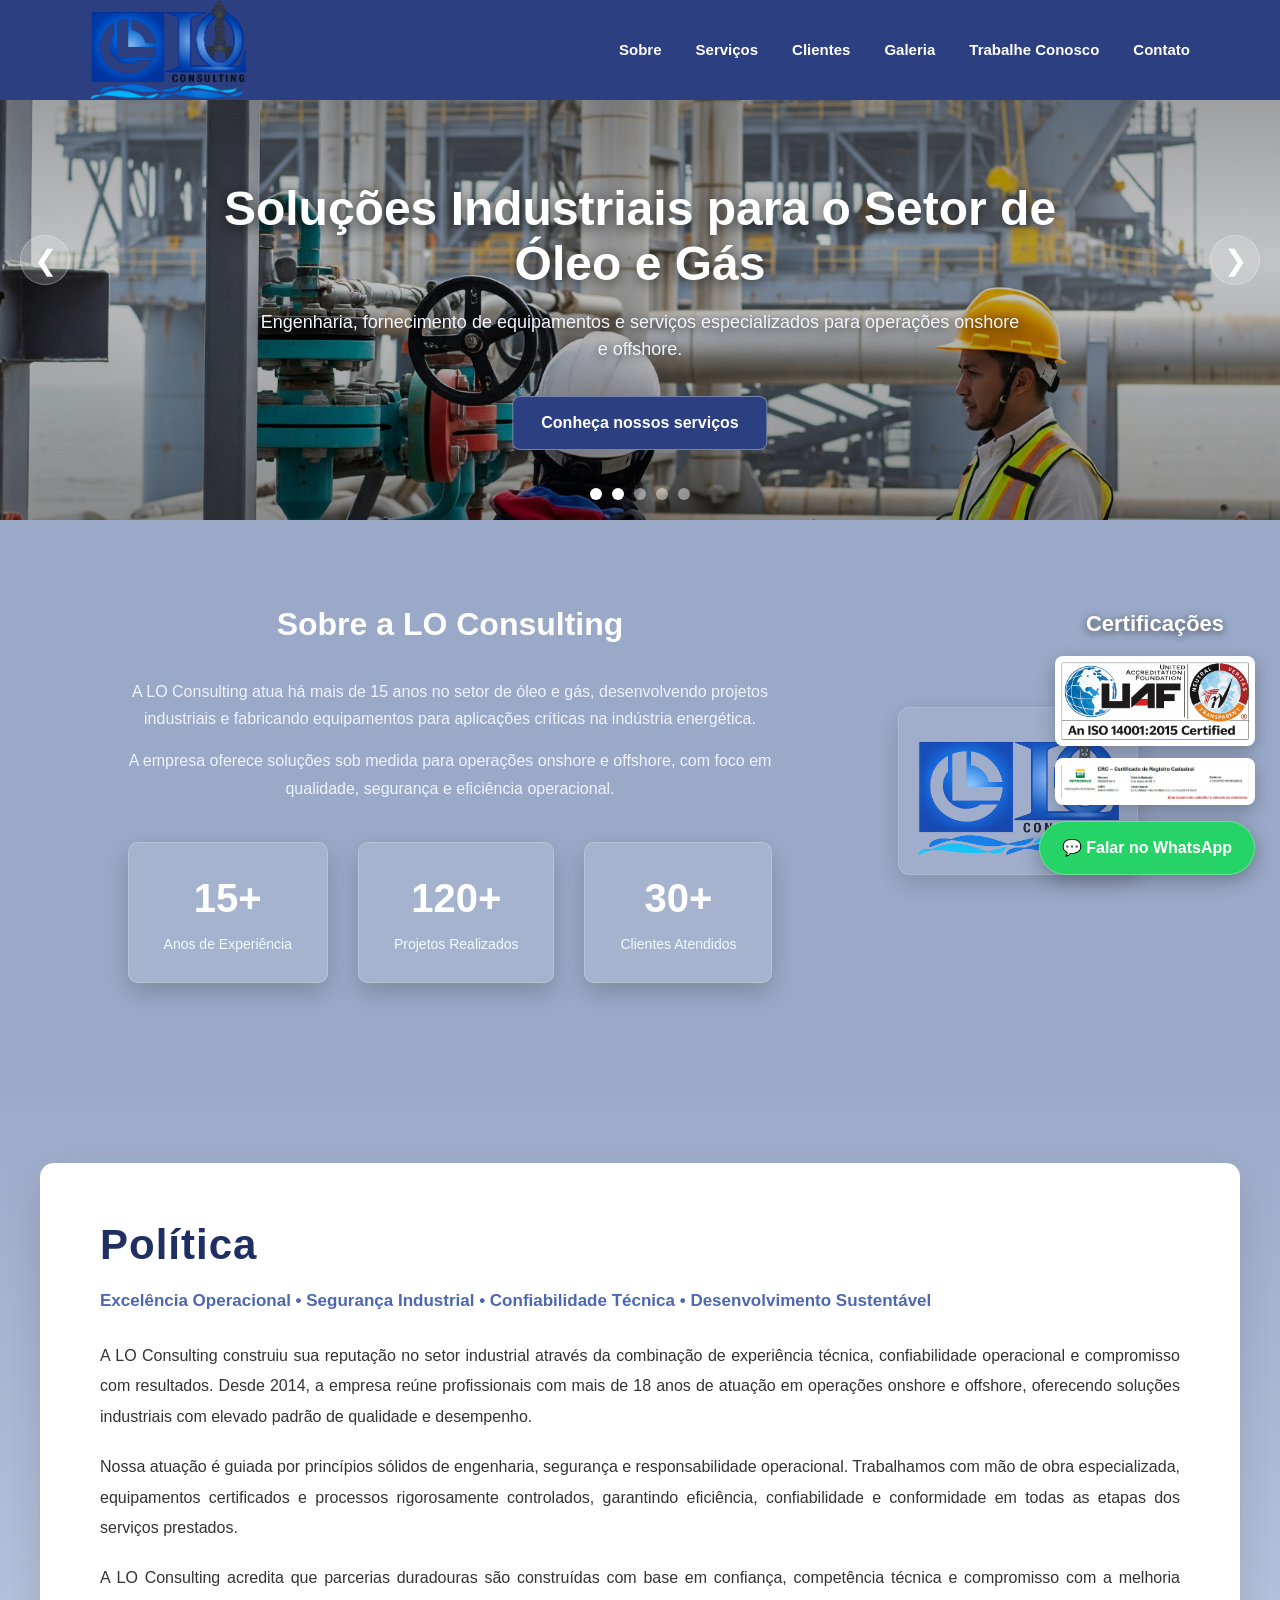
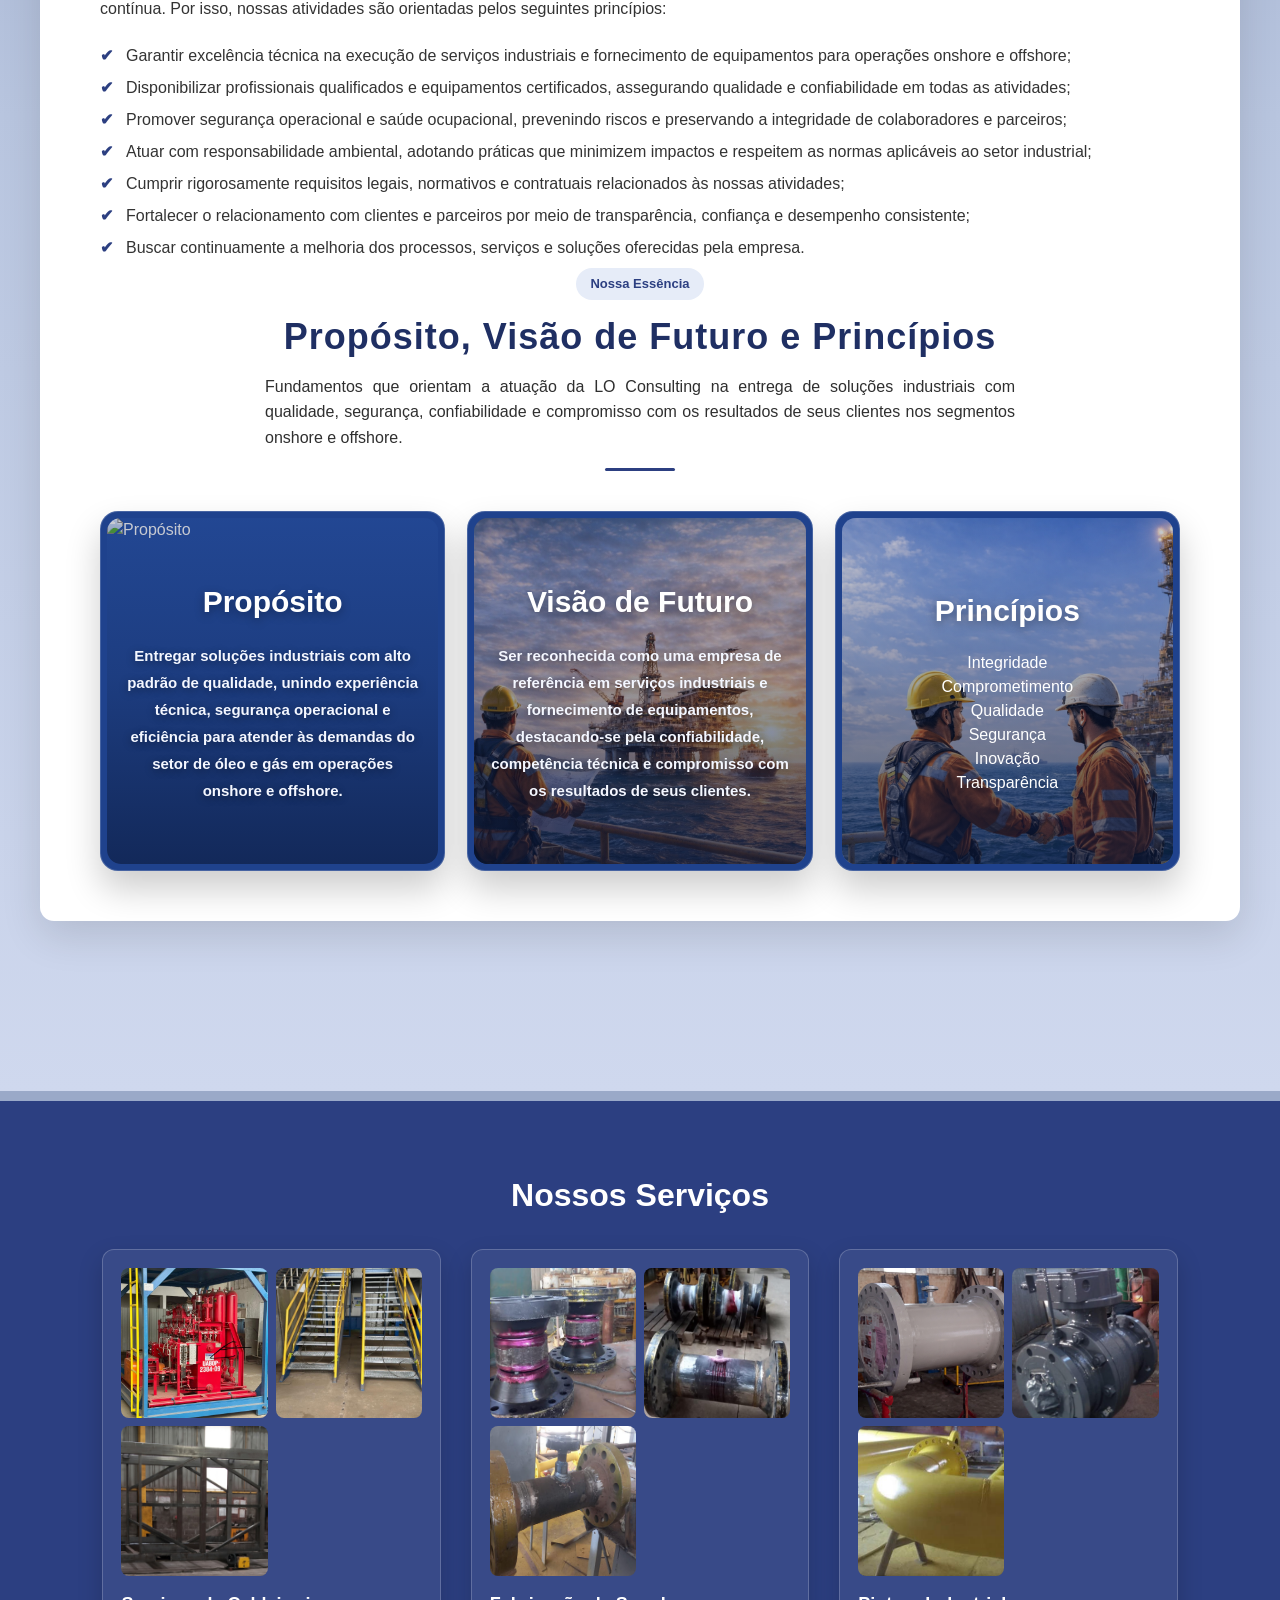
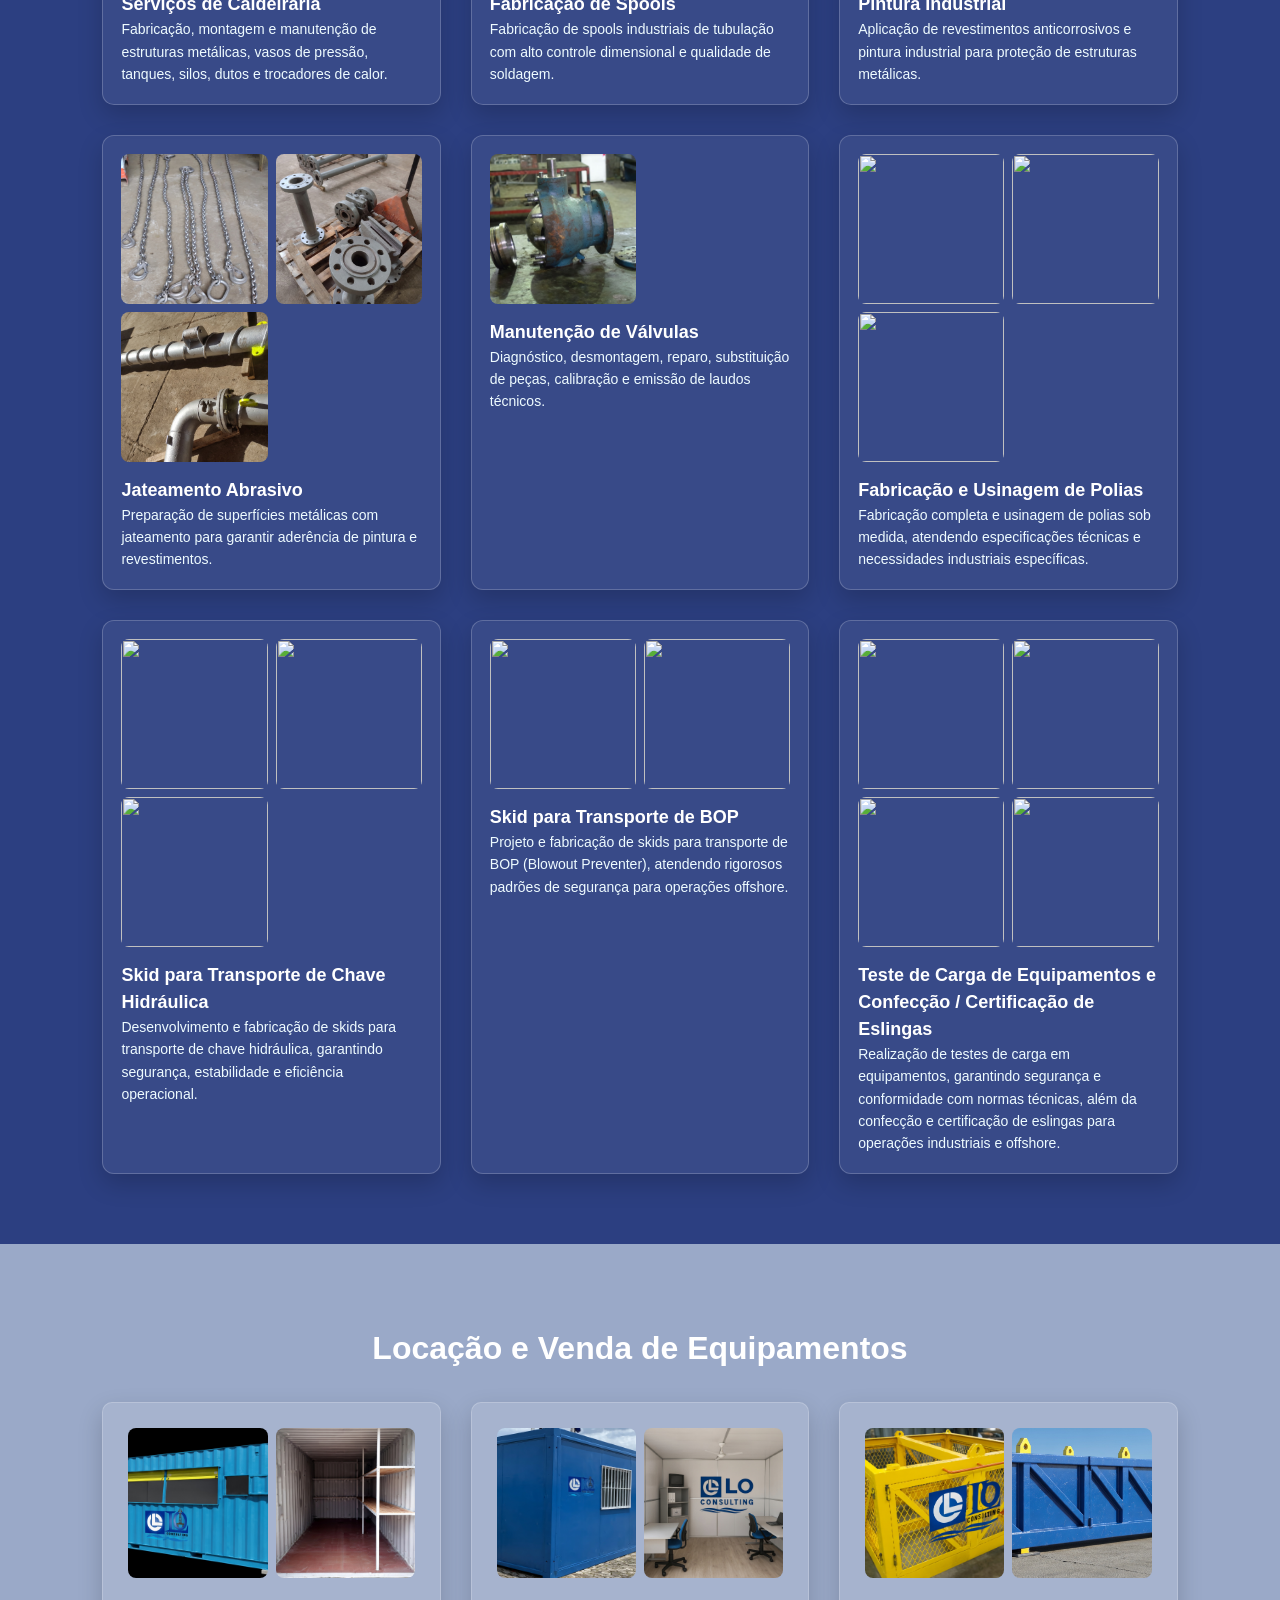
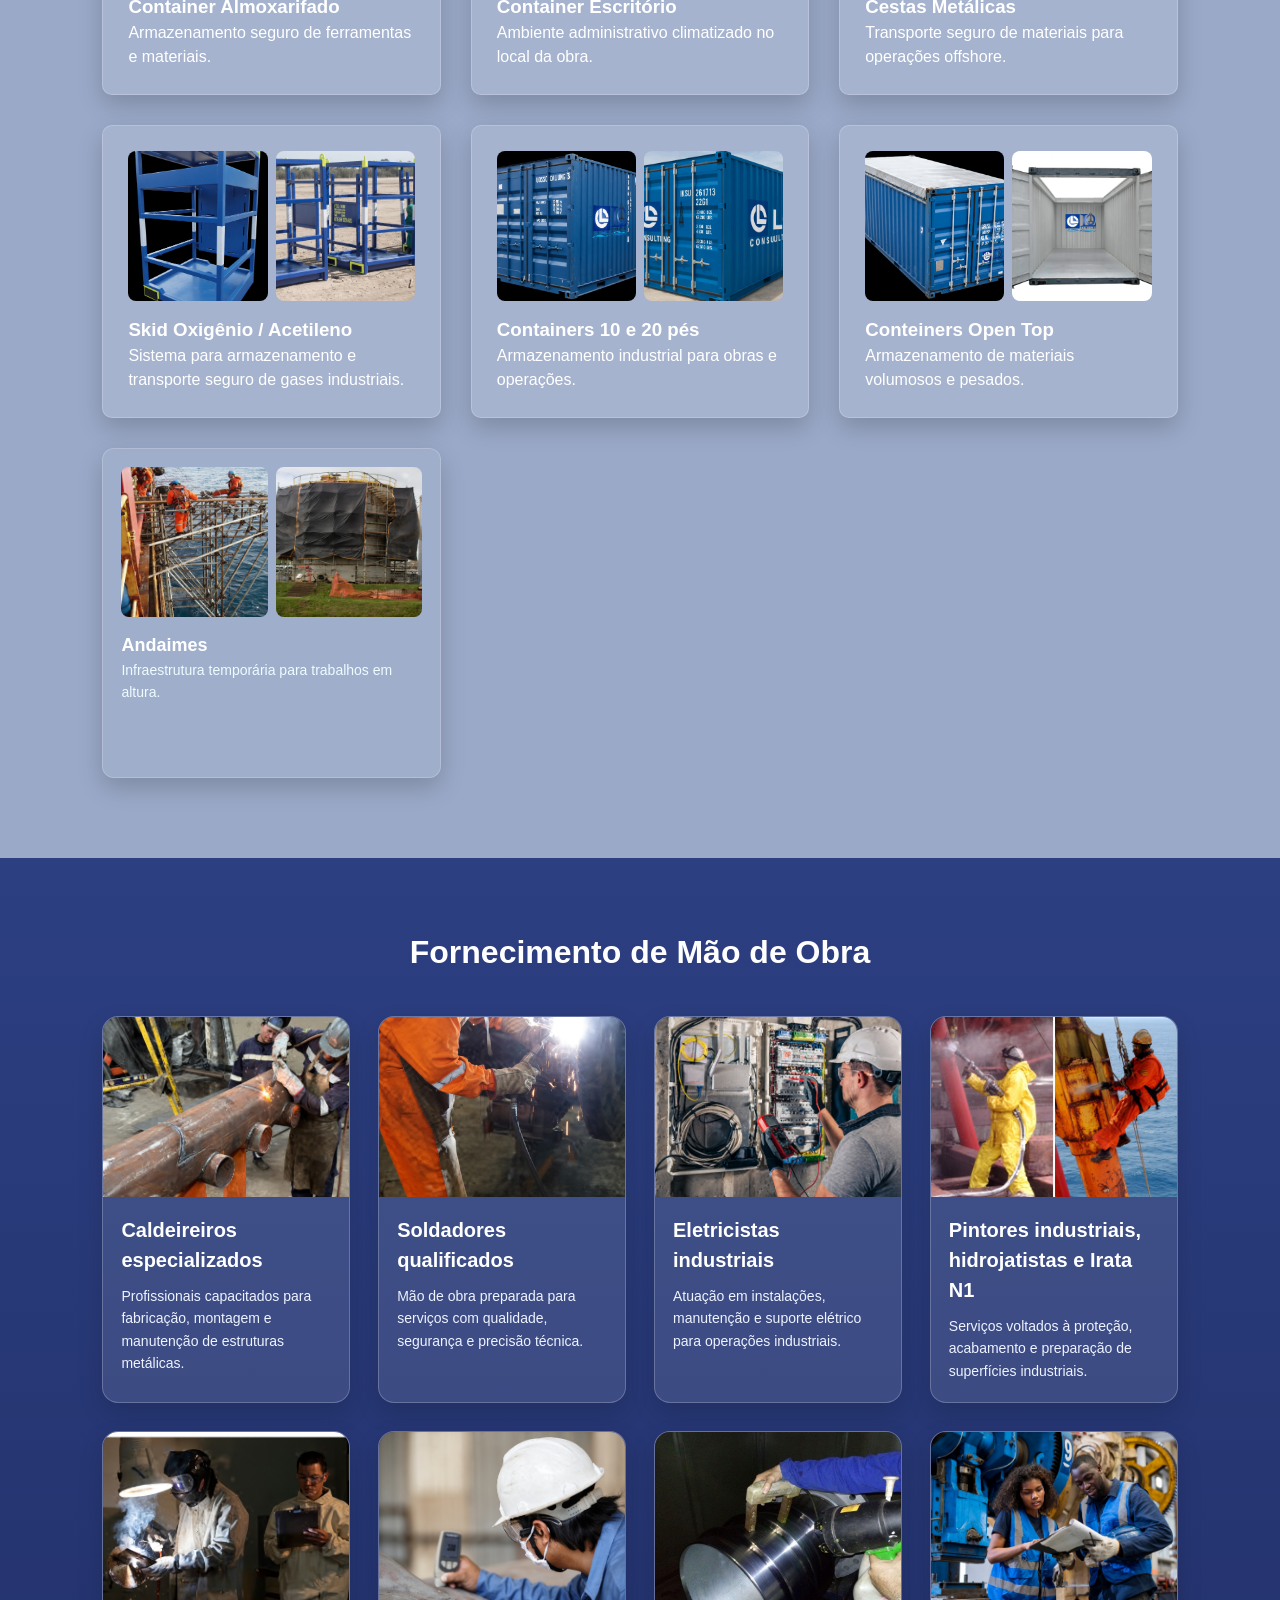
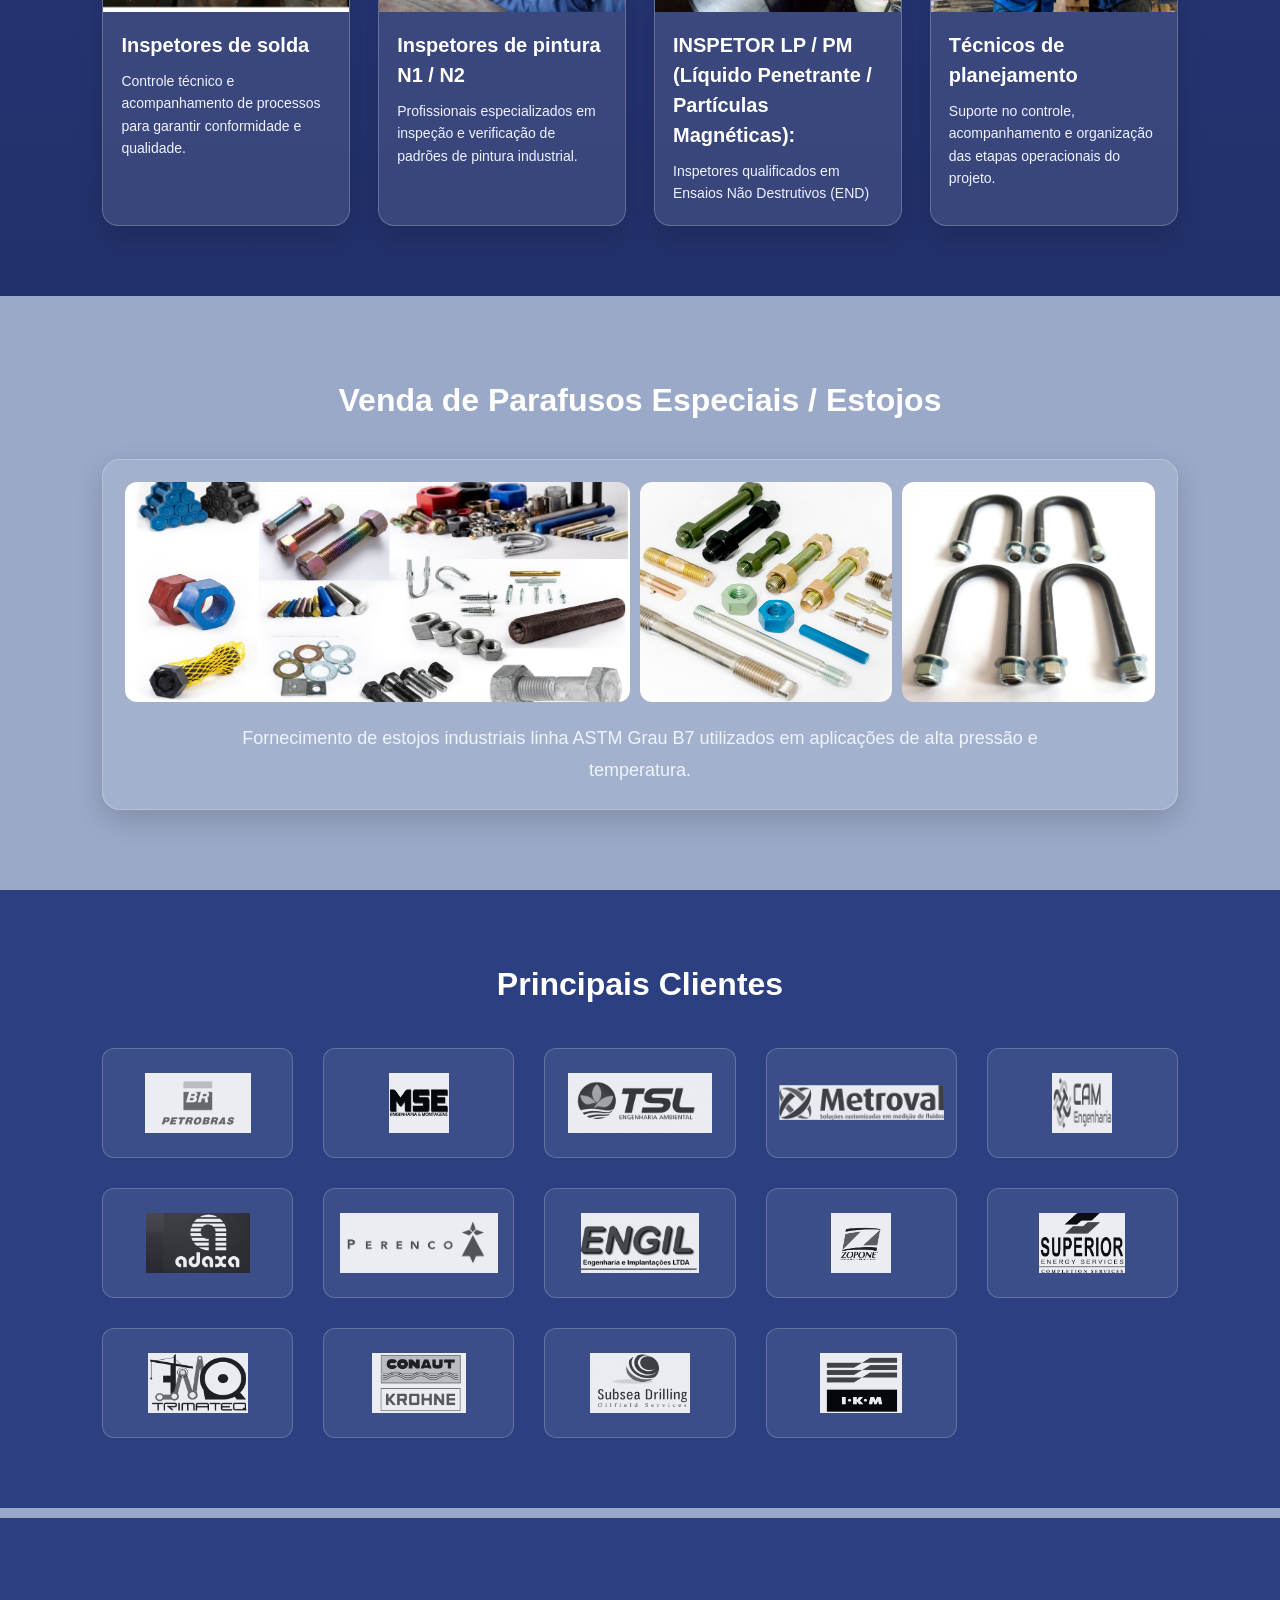
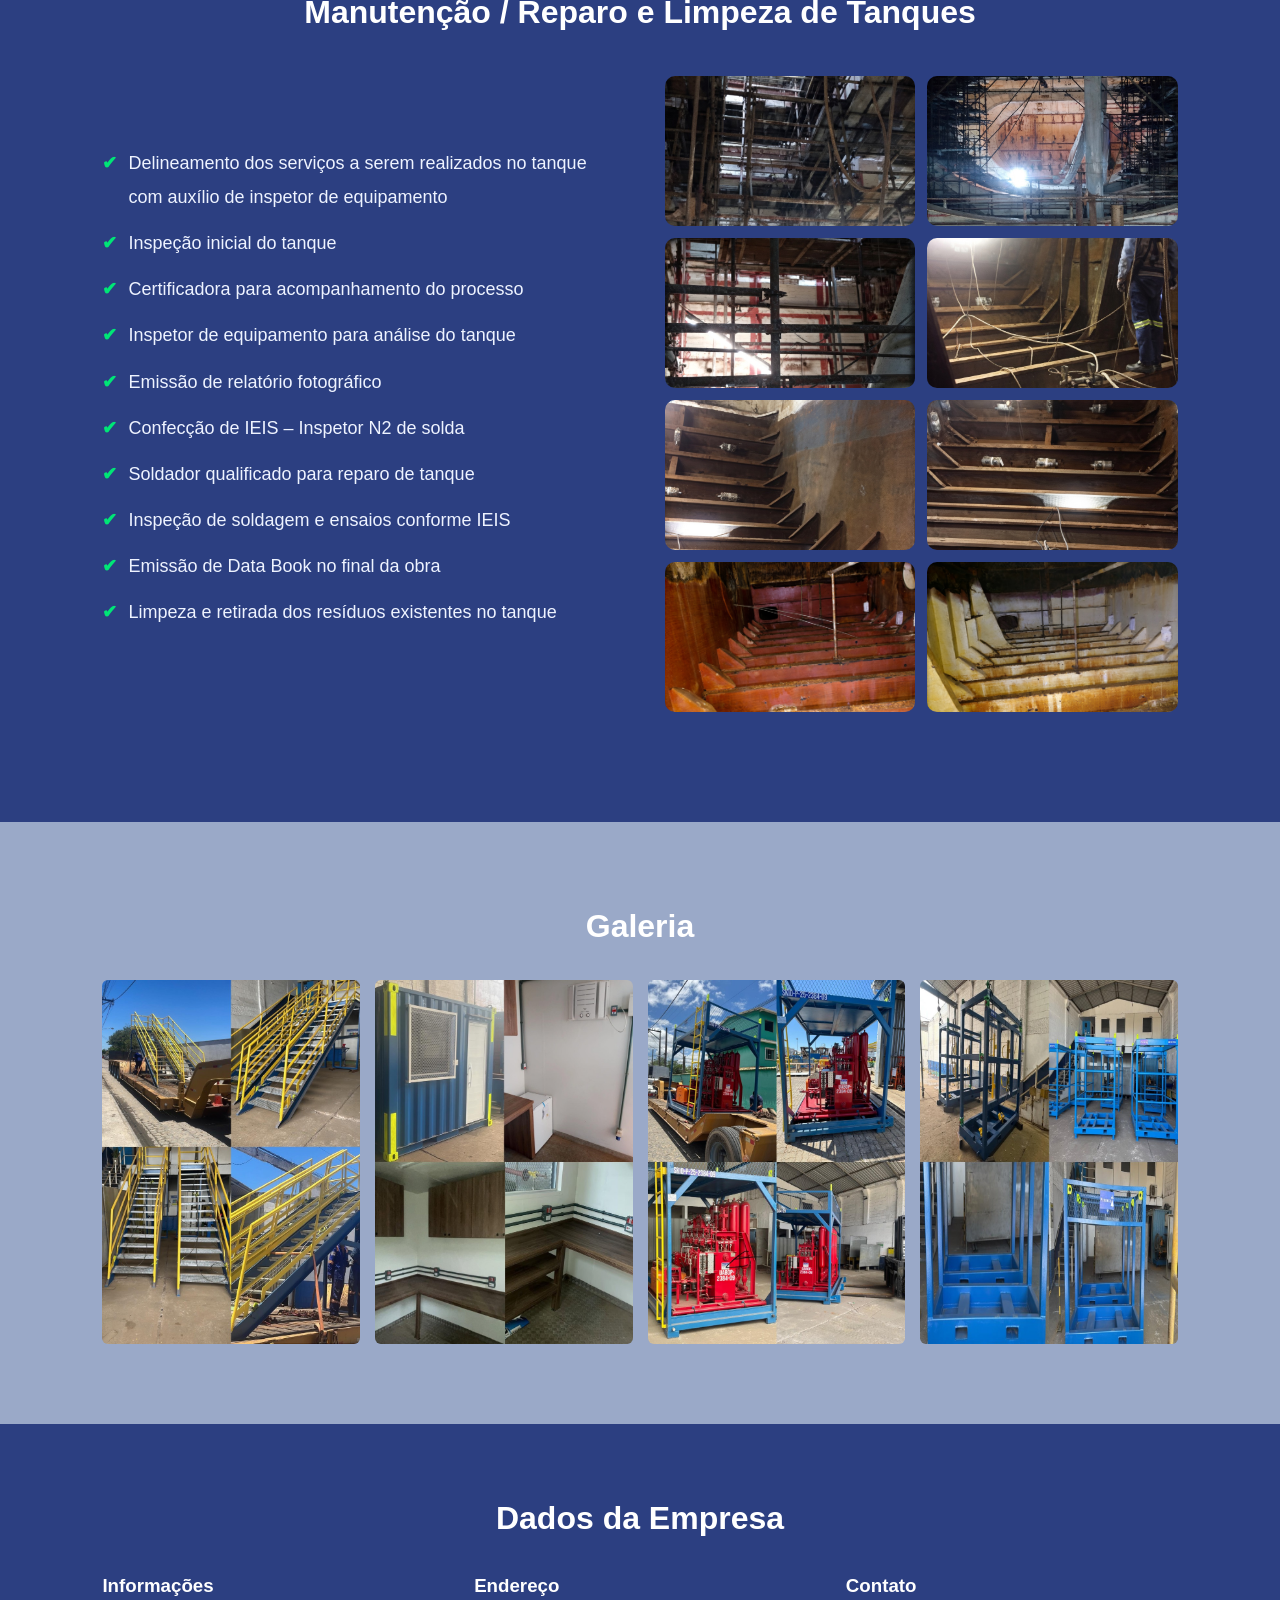
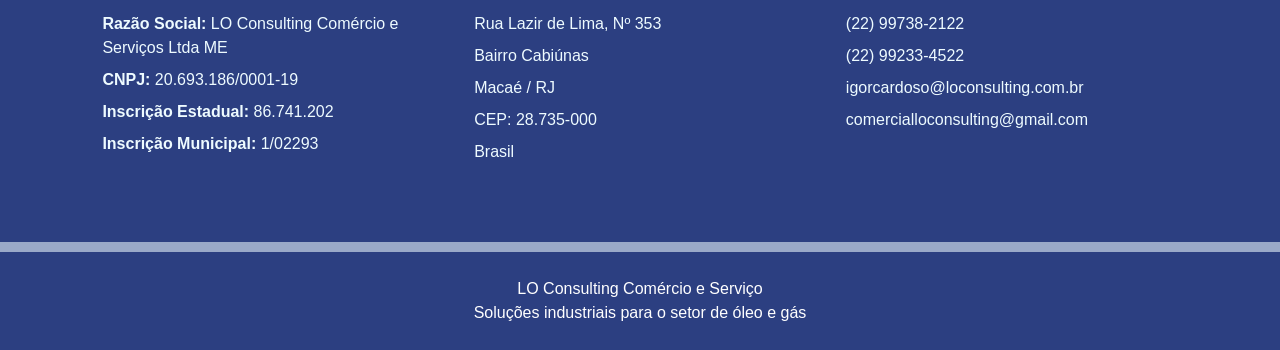
==== commit 68172359: "Add service cards for various manufacturing services" ====
--- a/index.html
+++ b/index.html
@@ -300,8 +300,69 @@
       </p>
     </div>
 
-  </div>
-
+<div class="service-card">
+  <div class="service-gallery">
+    <img src="img/fabricacao-polia-1.jpg">
+    <img src="img/fabricacao-polia-2.jpg">
+    <img src="img/fabricacao-polia-3.jpg">
+  </div>
+
+  <h3>Fabricação e Usinagem de Polias</h3>
+
+  <p>
+    Fabricação completa e usinagem de polias sob medida, atendendo
+    especificações técnicas e necessidades industriais específicas.
+  </p>
+</div>
+
+<div class="service-card">
+  <div class="service-gallery">
+    <img src="img/skid-chave-1.jpg">
+    <img src="img/skid-chave-2.jpg">
+    <img src="img/skid-chave-3.jpg">
+  </div>
+
+  <h3>Skid para Transporte de Chave Hidráulica</h3>
+
+  <p>
+    Desenvolvimento e fabricação de skids para transporte de chave hidráulica,
+    garantindo segurança, estabilidade e eficiência operacional.
+  </p>
+</div>
+
+<div class="service-card">
+  <div class="service-gallery">
+    <img src="img/skid-bop-1.jpg">
+    <img src="img/skid-bop-2.jpg">
+  
+  </div>
+
+  <h3>Skid para Transporte de BOP</h3>
+
+  <p>
+    Projeto e fabricação de skids para transporte de BOP (Blowout Preventer),
+    atendendo rigorosos padrões de segurança para operações offshore.
+  </p>
+  
+
+</div>
+
+<div class="service-card">
+  <div class="service-gallery">
+    <img src="img/teste-carga-1.jpg">
+    <img src="img/eslinga-1.jpg">
+    <img src="img/teste-carga-2.jpg">
+    <img src="img/eslinga-2.jpg">
+  </div>
+
+  <h3>Teste de Carga de Equipamentos e Confecção / Certificação de Eslingas</h3>
+
+  <p>
+    Realização de testes de carga em equipamentos, garantindo segurança
+    e conformidade com normas técnicas, além da confecção e certificação
+    de eslingas para operações industriais e offshore.
+  </p>
+</div>
 </section>
 
   <!-- EQUIPAMENTOS -->
@@ -639,4 +700,4 @@
   </div>
 </div>
 </body>
-</html>+</html>
--- a/style.css
+++ b/style.css
@@ -748,11 +748,13 @@
 }
 
 .mvv-content h3{
+  width: 100%;
   margin: 0 0 18px;
   color: #ffffff;
   font-size: 30px;
   font-weight: 800;
   text-shadow: 0 3px 10px rgba(0,0,0,0.35);
+  text-align: center;
 }
 
 .mvv-content p{
@@ -762,20 +764,20 @@
   line-height: 1.8;
   font-weight: 600;
   text-shadow: 0 2px 8px rgba(0,0,0,0.40);
-  text-align: left;
+  text-align: center;
 }
 
 .mvv-list{
+  width: 100%;
+  display: flex;
+  flex-direction: column;
+  align-items: center;
+  padding: 0;
+  margin: 0;
   list-style: none;
-  margin: 0;
-  padding: 0;
-}
-
-
-.mvv-list{
-  list-style: none;
-  margin: 0;
-  padding: 0;
+}
+
+.mvv-list li{
   text-align: center;
 }
 
@@ -784,7 +786,6 @@
   transition: 0.3s ease;
   box-shadow: 0 24px 45px rgba(0,0,0,0.26);
 }
-
 /*modal*/
 .mvv-card{
   cursor:pointer;
@@ -1795,4 +1796,158 @@
   .btn {
     max-width: 260px;
   }
-}+}
+
+
+/* =========================
+   RESPONSIVO POLÍTICA + MVV
+========================= */
+
+/* TABLET */
+@media (max-width: 900px){
+
+  /* caixa da política */
+  .pmvv-topo{
+    padding:30px 25px;
+  }
+
+  .pmvv-topo h2{
+    font-size:30px;
+  }
+
+  .pmvv-topo h3{
+    font-size:15px;
+  }
+
+  .pmvv-topo p{
+    font-size:14px;
+    text-align:left;
+  }
+
+  /* lista */
+  .pmvv-politica-lista li{
+    font-size:14px;
+  }
+
+  /* cards MVV */
+  .mvv-grid{
+    grid-template-columns:1fr;
+    gap:25px;
+  }
+
+  .mvv-card{
+    min-height:300px;
+  }
+
+  .mvv-content{
+    padding:22px 18px;
+  }
+
+  .mvv-content h3{
+    font-size:24px;
+  }
+
+  .mvv-content p,
+  .mvv-list li{
+    font-size:14px;
+    line-height:1.7;
+    width: 100%;
+  }
+}
+
+/* CELULAR */
+@media (max-width: 600px){
+
+  .politica-mvv{
+    padding:60px 12px;
+  }
+
+  /* topo política */
+  .pmvv-topo{
+    padding:25px 18px;
+    border-radius:12px;
+  }
+
+  .pmvv-topo h2{
+    font-size:26px;
+  }
+
+  .pmvv-topo h3{
+    font-size:14px;
+    line-height:1.4;
+  }
+
+  .pmvv-topo p{
+    font-size:13px;
+    line-height:1.6;
+  }
+
+  /* lista */
+  .pmvv-politica-lista li{
+    font-size:13px;
+    line-height:1.6;
+    padding-left:20px;
+  }
+
+  /* MVV header */
+  .mvv-header h2{
+    font-size:24px;
+  }
+
+  .mvv-header p{
+    font-size:14px;
+  }
+
+  /* cards */
+  .mvv-card{
+    min-height:260px;
+    border-radius:14px;
+  }
+
+  .mvv-content{
+    padding:18px 14px;
+  }
+
+  .mvv-content h3{
+    font-size:22px;
+  }
+
+  .mvv-content p{
+    font-size:13px;
+    line-height:1.6;
+    text-align:left;
+  }
+
+  .mvv-list li{
+    font-size:13px;
+    line-height:1.6;
+  }
+
+  /* modal */
+  .mvv-modal-box{
+    width:100%;
+    padding:18px;
+  }
+
+  .mvv-modal-img-wrap{
+    height:260px;
+  }
+
+  .mvv-modal-img-main{
+    max-height:220px;
+  }
+
+  .mvv-modal-box h3{
+    font-size:22px;
+  }
+
+  #mvvModalText{
+    font-size:14px;
+  }
+
+  .mvv-modal-close{
+    font-size:28px;
+    top:8px;
+    right:12px;
+  }
+}
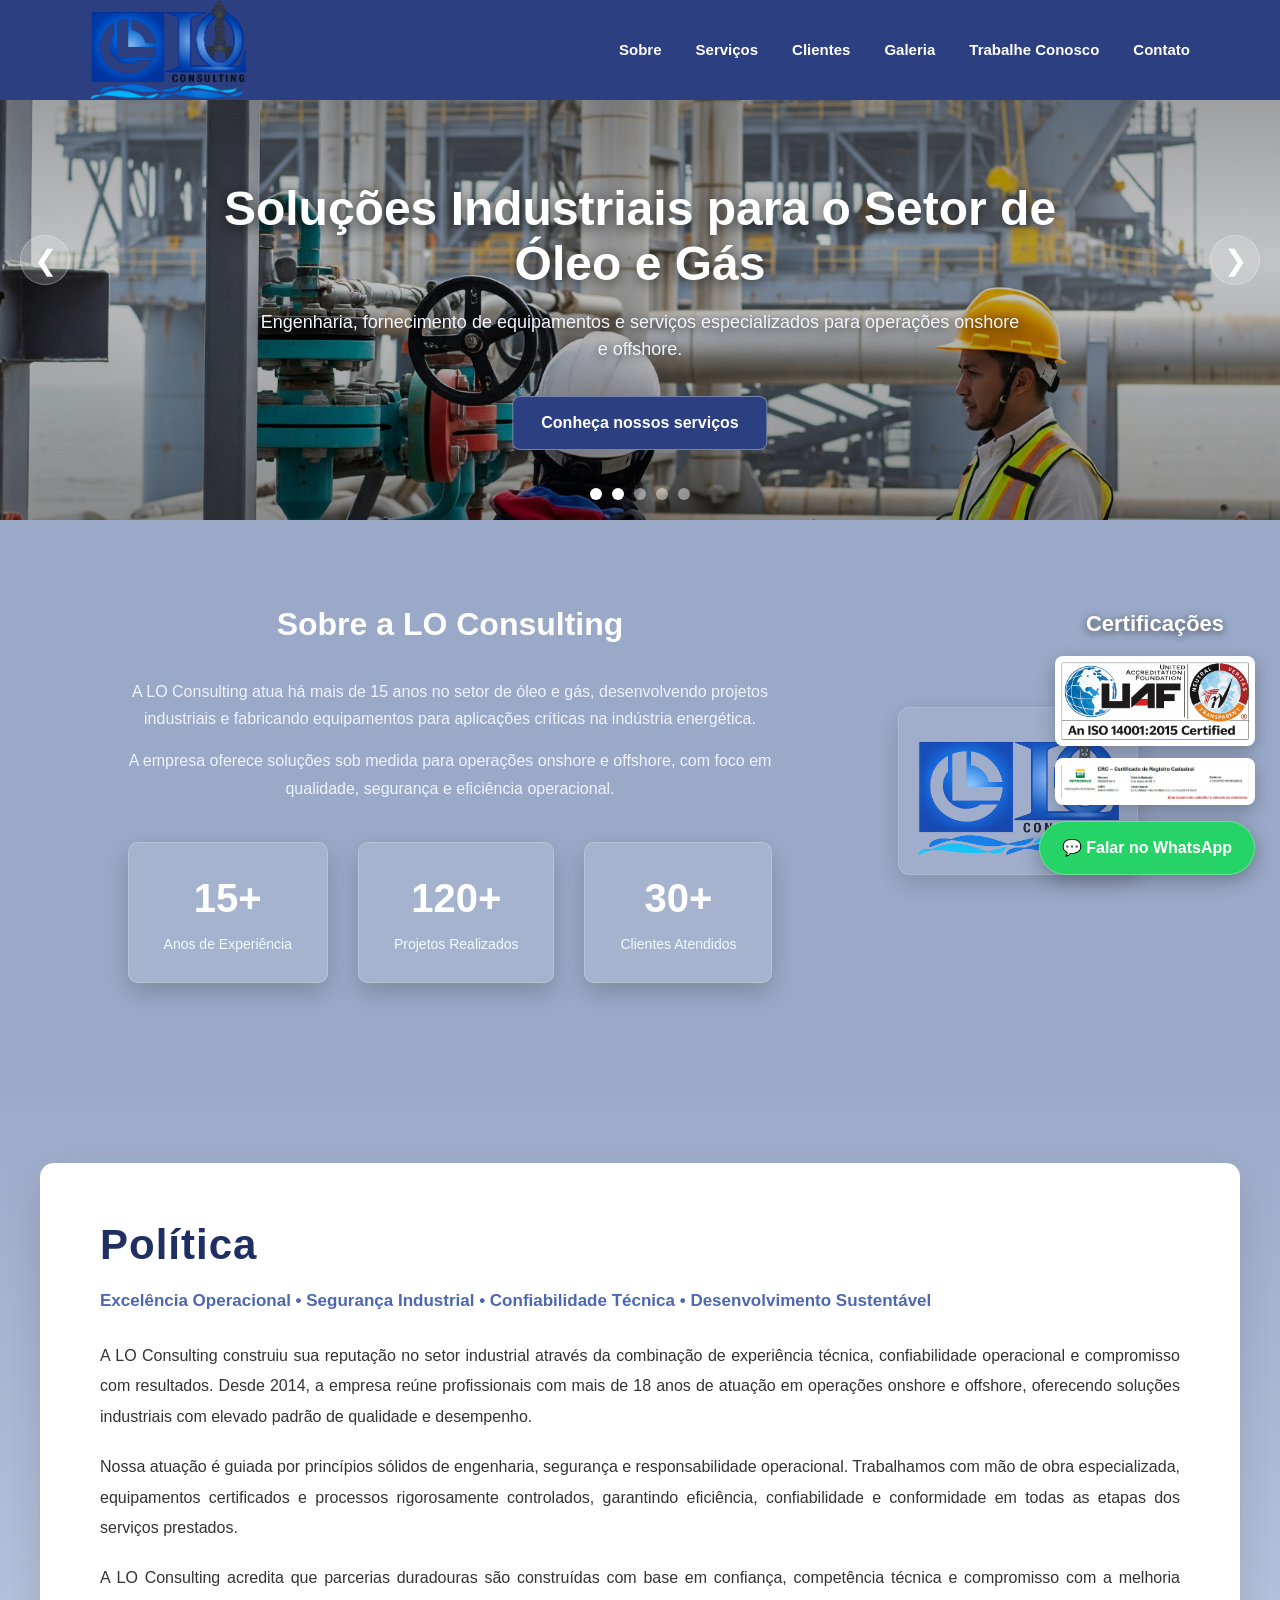
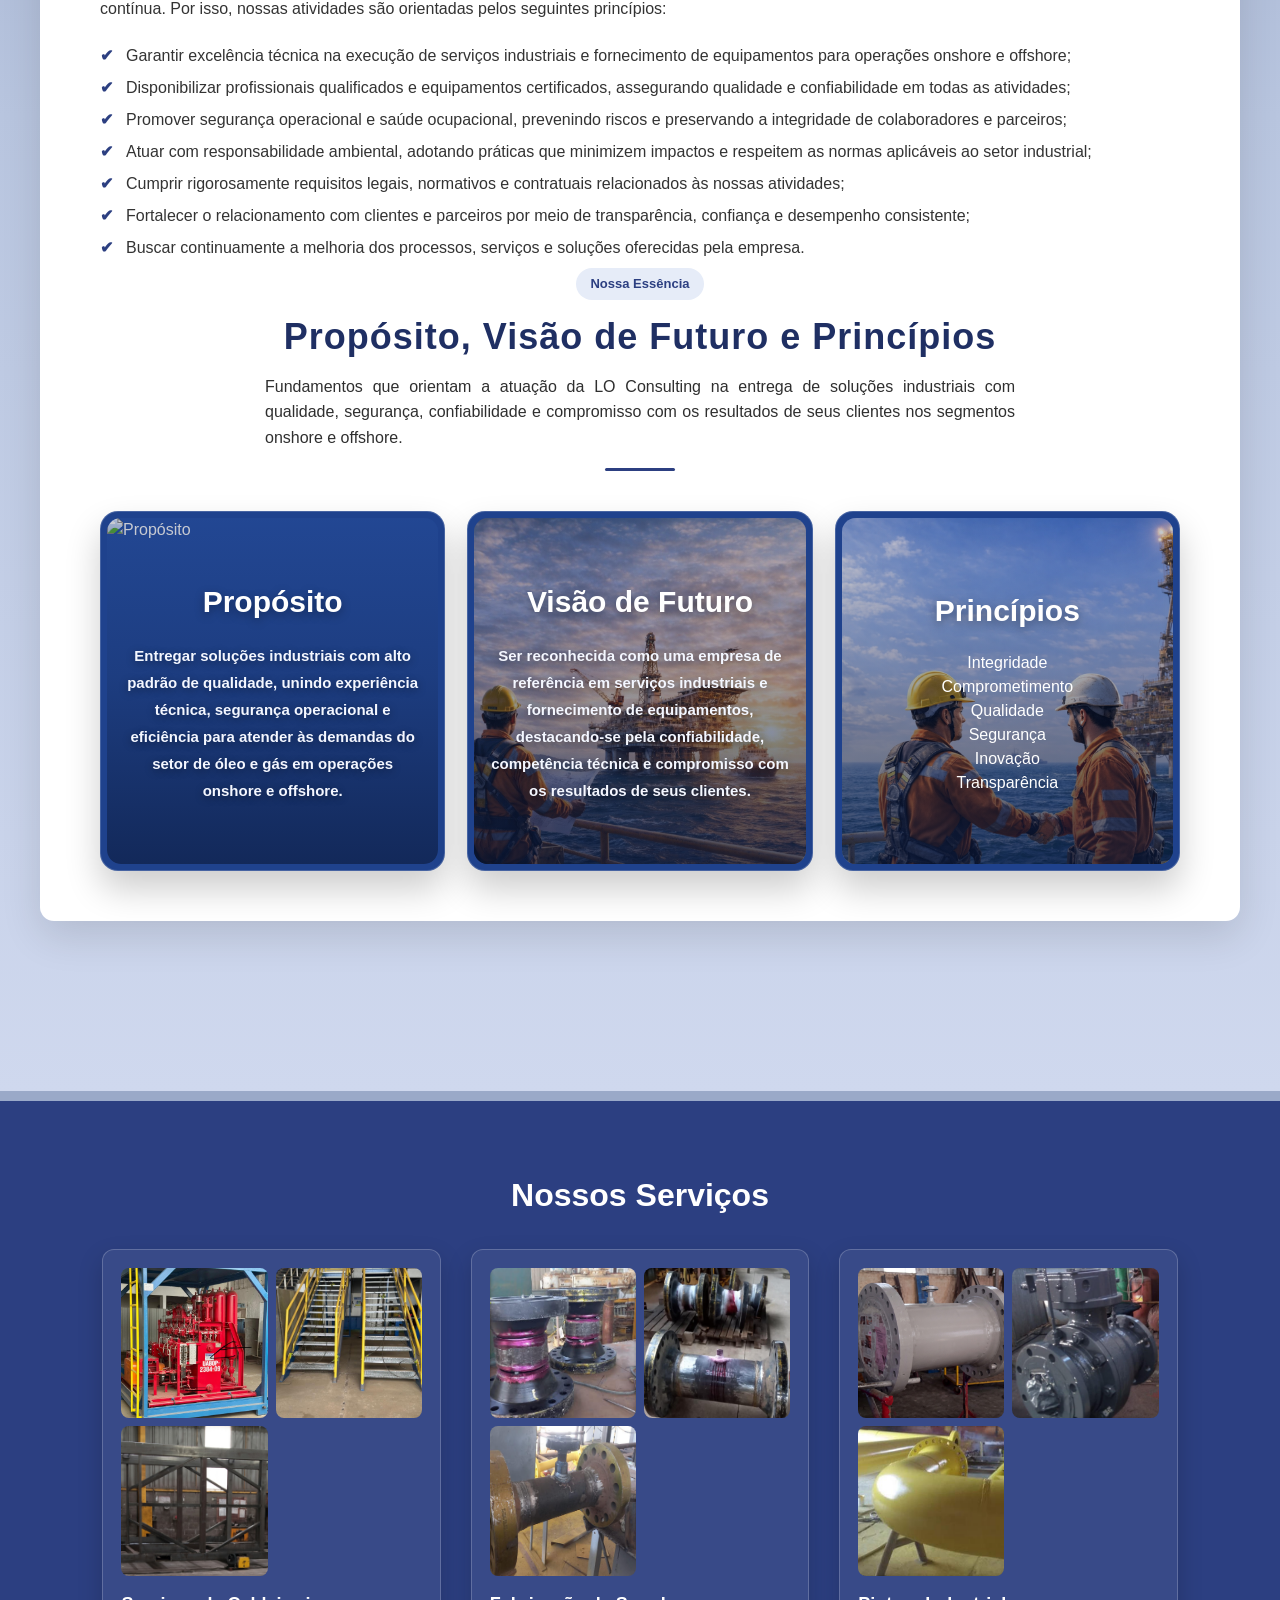
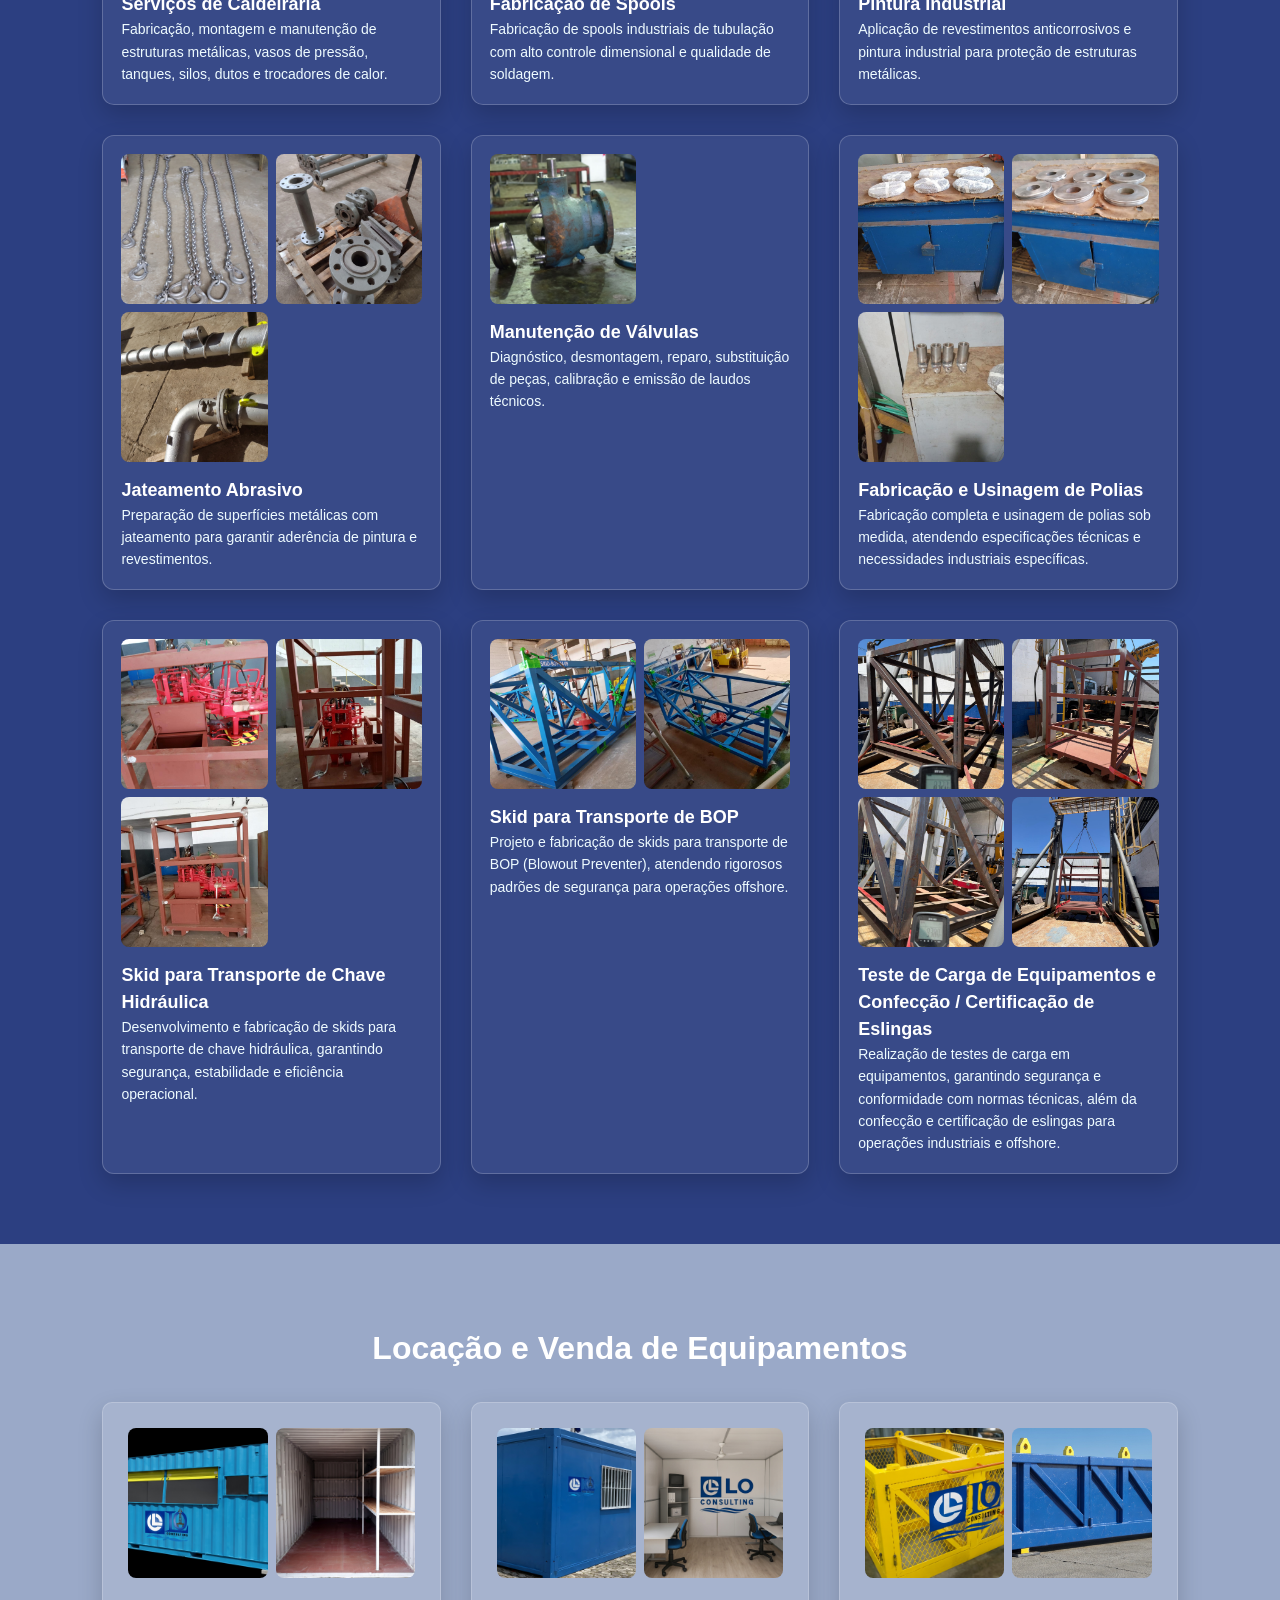
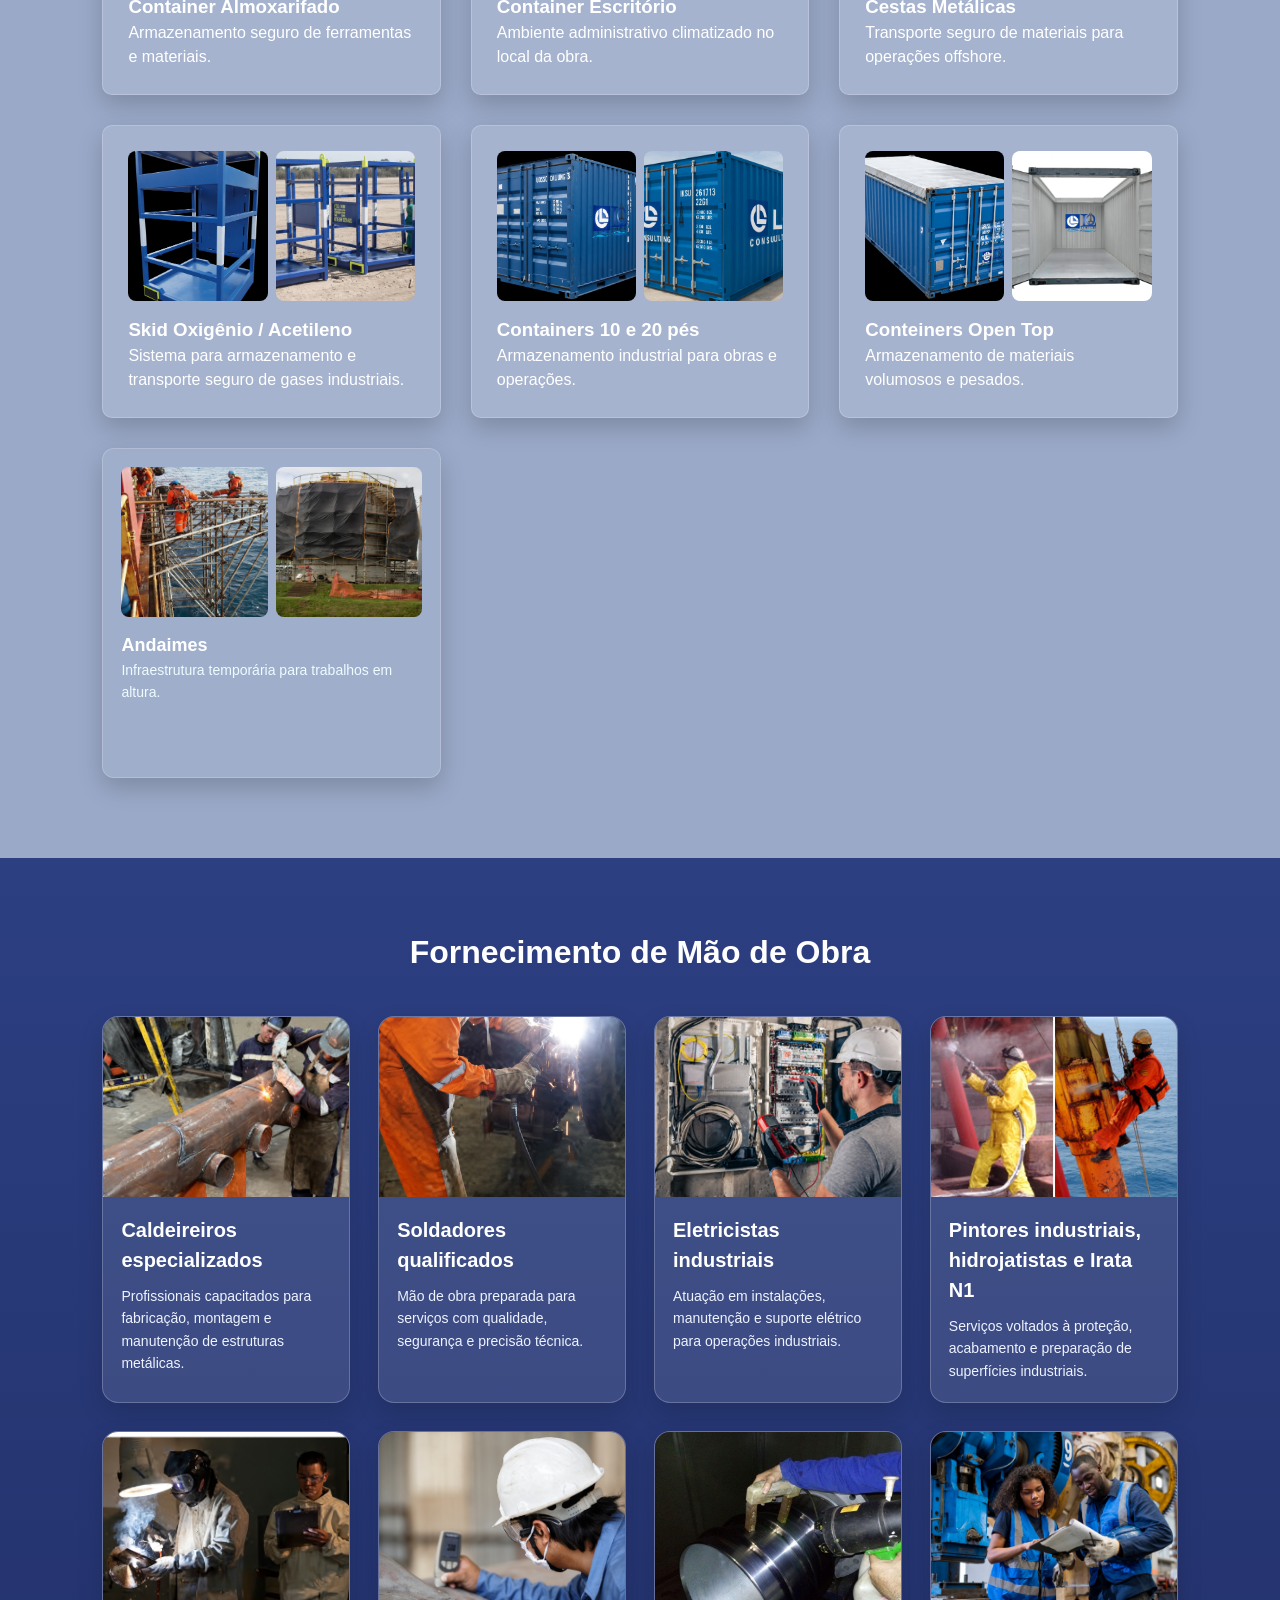
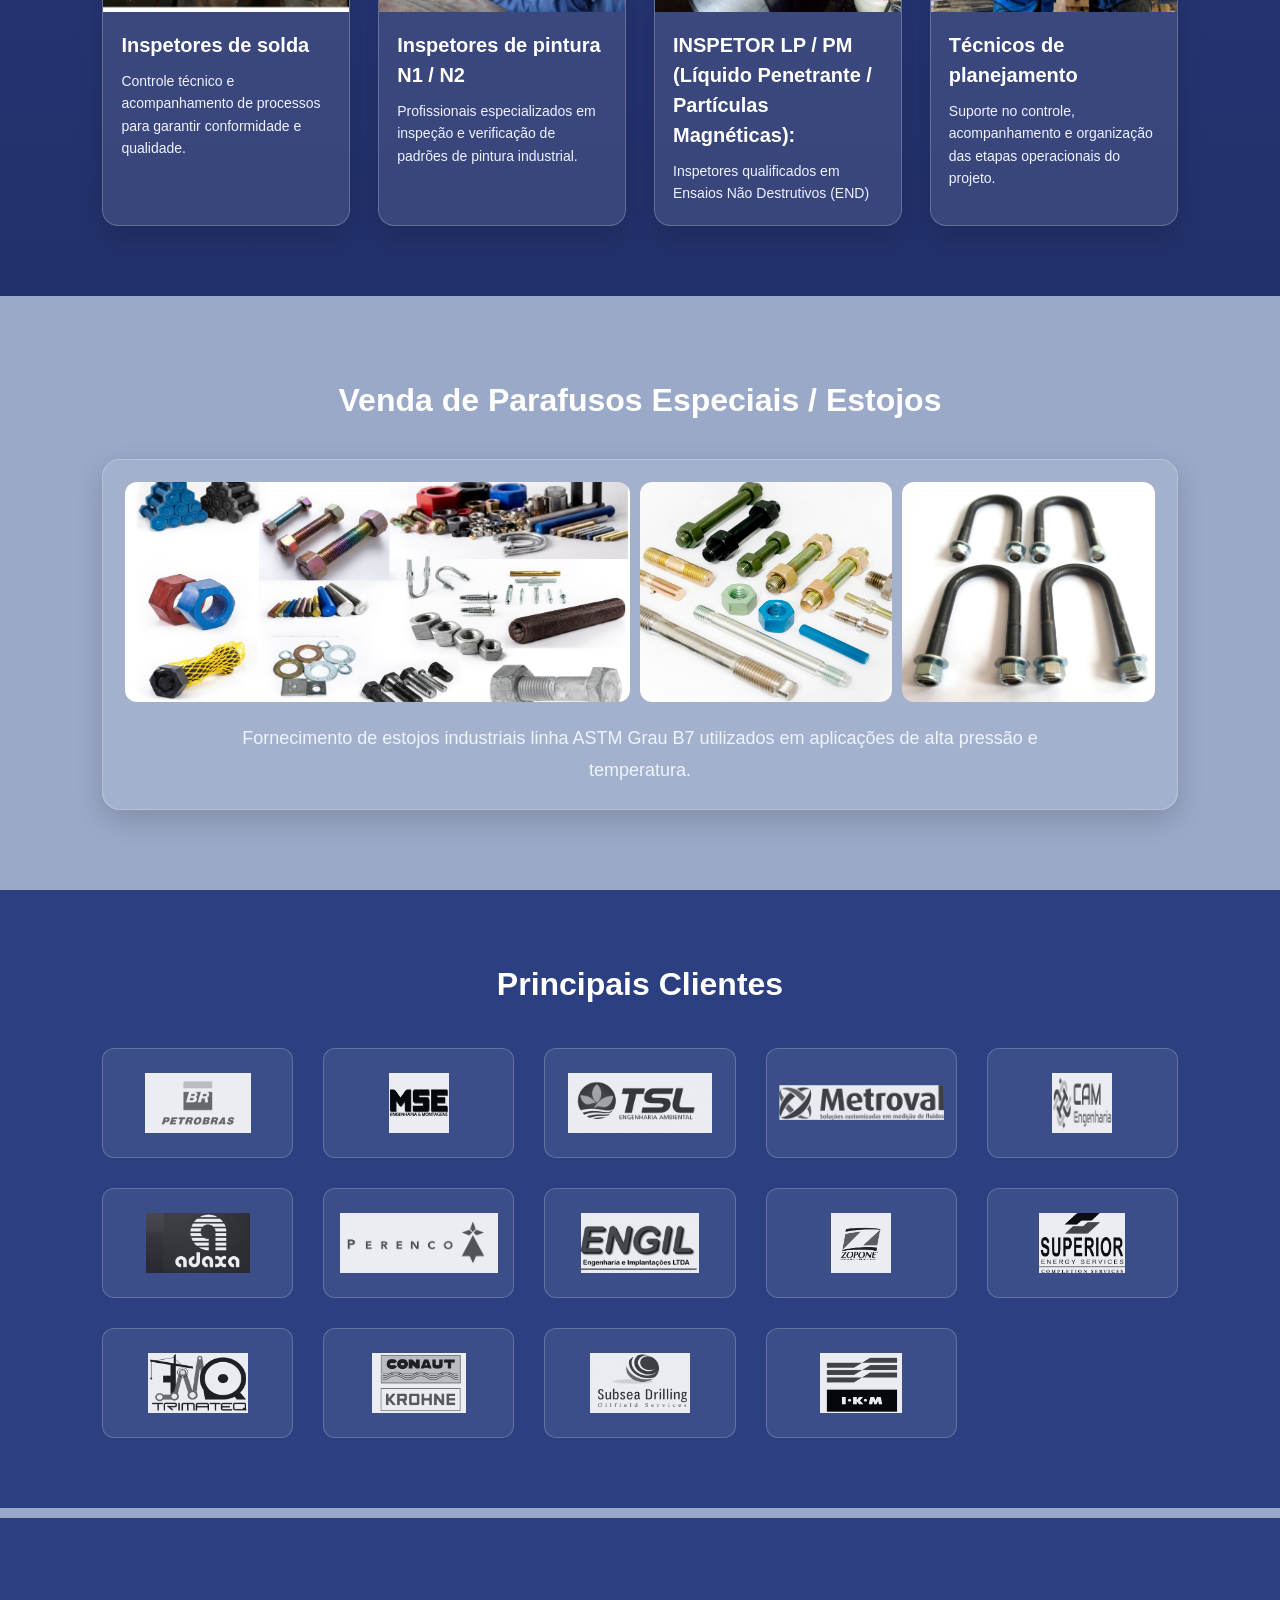
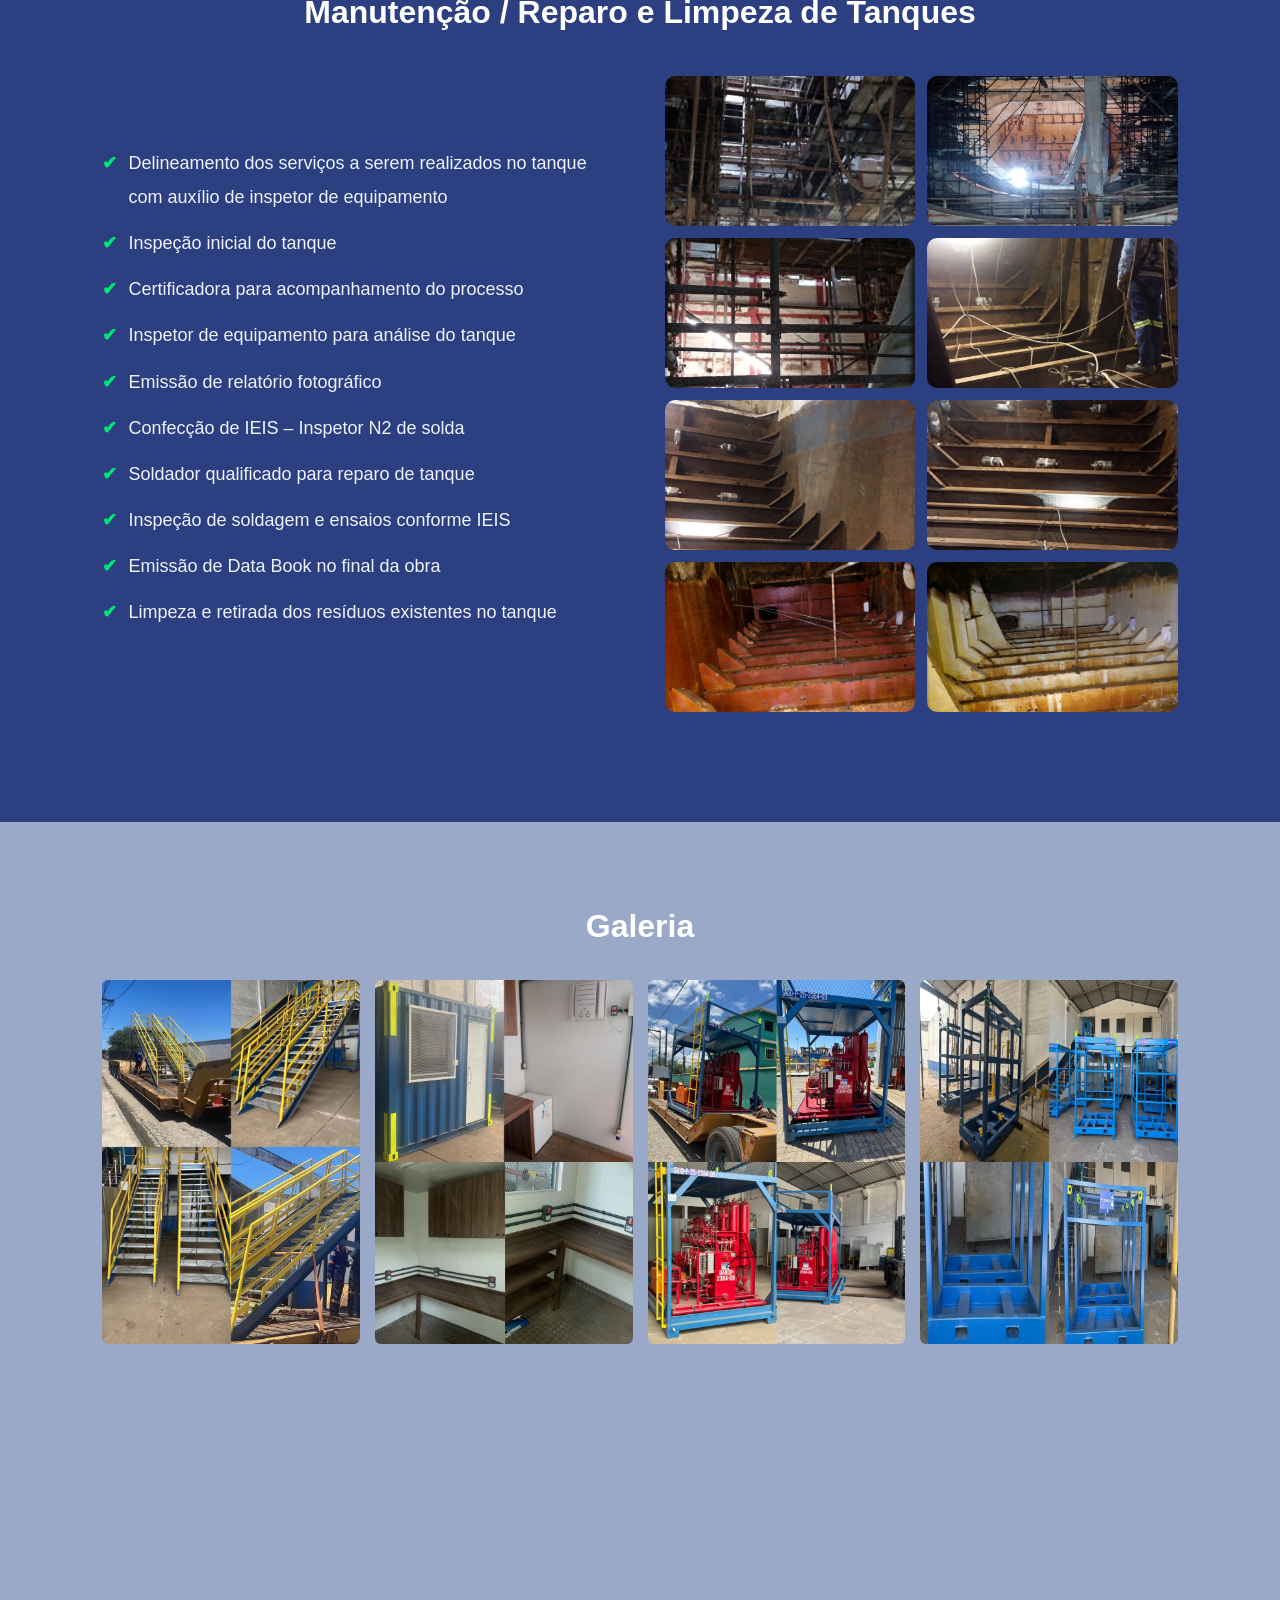
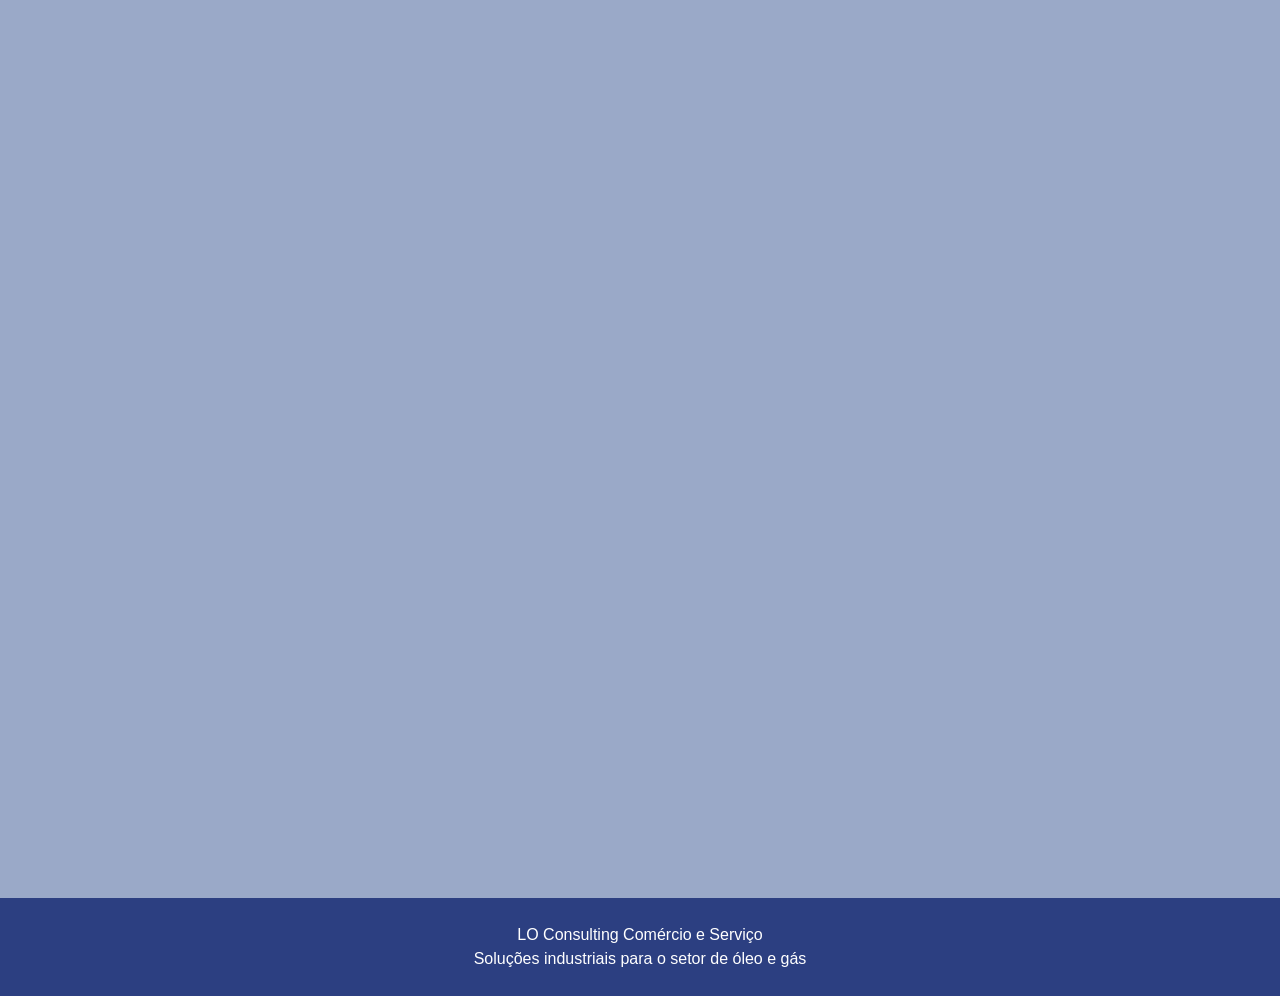
==== commit 296fae19: "Update index.html" ====
--- a/index.html
+++ b/index.html
@@ -647,6 +647,17 @@
         <p>(22) 99233-4522</p>
         <p>igorcardoso@loconsulting.com.br</p>
         <p>comercialloconsulting@gmail.com</p>
+        
+<a href="https://www.instagram.com/lo.consulting/" target="_blank">
+  <svg class="insta-icon" xmlns="http://www.w3.org/2000/svg" viewBox="0 0 24 24" fill="currentColor">
+    <path d="M7.75 2C4.574 2 2 4.574 2 7.75v8.5C2 19.426 4.574 22 7.75 22h8.5C19.426 22 22 19.426 22 16.25v-8.5C22 4.574 19.426 2 16.25 2h-8.5zm0 2h8.5C18.56 4 20 5.44 20 7.75v8.5C20 18.56 18.56 20 16.25 20h-8.5C5.44 20 4 18.56 4 16.25v-8.5C4 5.44 5.44 4 7.75 4zm8.75 1.5a1.25 1.25 0 100 2.5 1.25 1.25 0 000-2.5zM12 7a5 5 0 100 10 5 5 0 000-10zm0 2a3 3 0 110 6 3 3 0 010-6z"/>
+  </svg>
+</a>
+<a href="https://www.linkedin.com/in/lo-consulting-403b06371/" target="_blank">
+  <svg class="linkedin-icon" xmlns="http://www.w3.org/2000/svg" viewBox="0 0 24 24" fill="currentColor">
+    <path d="M20.45 20.45h-3.55v-5.57c0-1.33-.03-3.05-1.86-3.05-1.86 0-2.14 1.45-2.14 2.95v5.67H9.35V9h3.41v1.56h.05c.47-.9 1.62-1.86 3.33-1.86 3.56 0 4.21 2.34 4.21 5.38v6.37zM5.34 7.43a2.06 2.06 0 110-4.12 2.06 2.06 0 010 4.12zM7.11 20.45H3.57V9h3.54v11.45z"/>
+  </svg>
+</a>
       </div>
     </div>
   </section>
